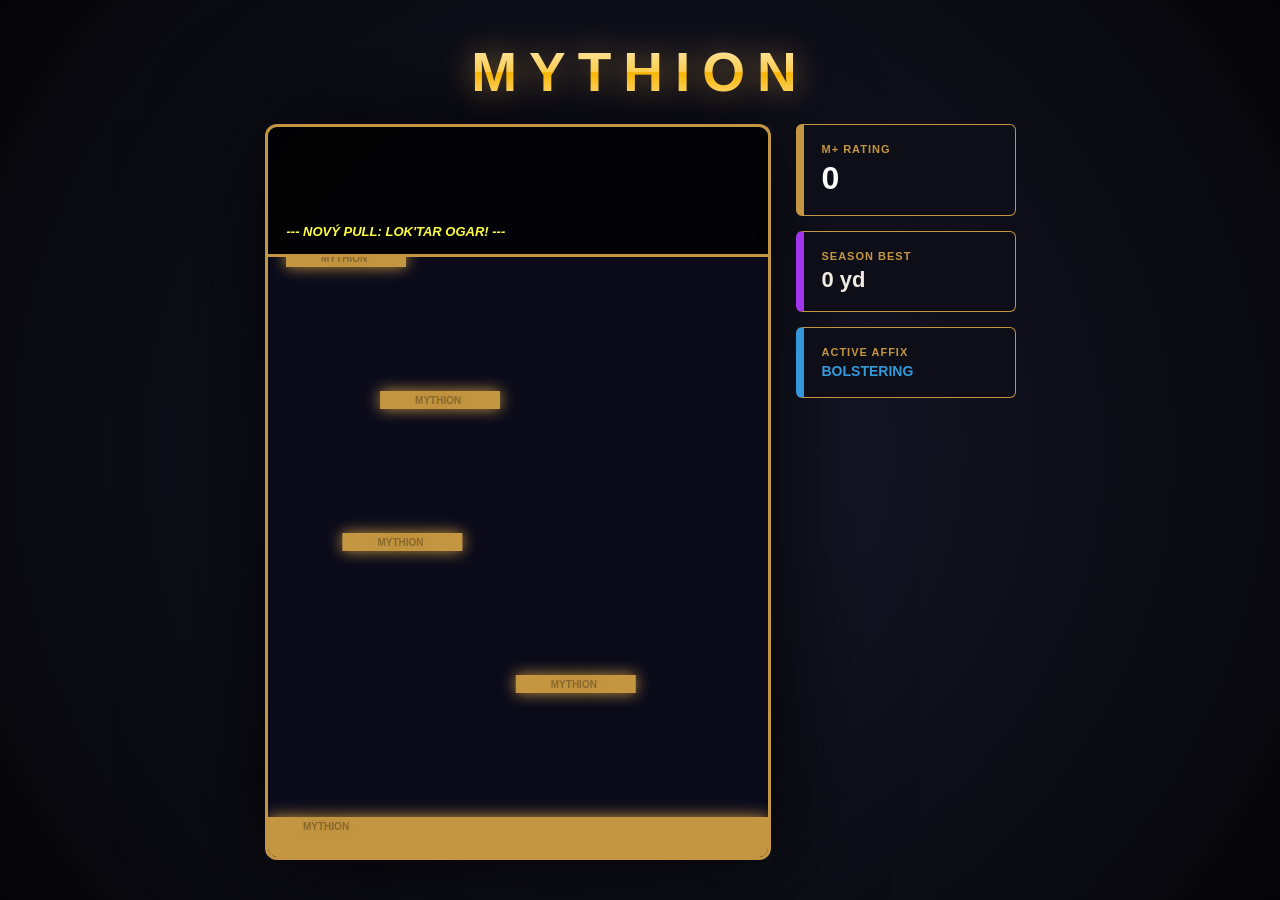
==== hra.html @ 402c11bf "Update hra.html" ====
<!DOCTYPE html>
<html lang="cs">
<head>
    <meta charset="UTF-8">
    <title>Mythion: The Dungeon Crawler</title>
    <style>
        :root { --gold: #c49642; --mythic: #a335ee; --void: #ff4444; }
        
        body { 
            margin: 0; 
            background: #020205; 
            color: #f0ebe0; 
            font-family: 'Segoe UI', Tahoma, sans-serif;
            display: flex; 
            flex-direction: column; 
            align-items: center; 
            justify-content: center; 
            min-height: 100vh;
            overflow: hidden;
            /* HLAVNÍ POZADÍ STRÁNKY */
            background: radial-gradient(circle, #1a1a2e 0%, #050508 100%);
        }

        /* EPIC NÁPIS MYTHION */
        .game-title {
            font-size: 55px;
            font-weight: 900;
            letter-spacing: 12px;
            text-transform: uppercase;
            margin-bottom: 20px;
            background: linear-gradient(to bottom, #fceabb 0%, #fccd4d 50%, #f8b500 51%, #fbdf93 100%);
            -webkit-background-clip: text;
            -webkit-text-fill-color: transparent;
            filter: drop-shadow(0 0 15px rgba(196, 150, 66, 0.6));
            position: relative;
        }

        .main-layout { display: flex; gap: 25px; align-items: flex-start; }
        .game-window { display: flex; flex-direction: column; box-shadow: 0 0 100px rgba(0,0,0,1); }

        /* CHAT INTEGROVANÝ DO HRY */
        .chat-area {
            width: 506px; height: 130px; 
            background: rgba(0, 0, 0, 0.85);
            border: 3px solid var(--gold); 
            border-bottom: none; 
            border-radius: 12px 12px 0 0;
            padding: 12px; 
            box-sizing: border-box; 
            overflow: hidden;
            display: flex; 
            flex-direction: column; 
            justify-content: flex-end;
            backdrop-filter: blur(5px);
        }
        
        .chat-msg { font-size: 13px; margin-bottom: 3px; border-left: 2px solid transparent; padding-left: 5px; }
        .chat-guild { color: #40ff40; font-weight: bold; }
        .chat-system { color: #ffff40; font-style: italic; font-weight: bold; }

        canvas { 
            border: 3px solid var(--gold); 
            background: #0a0a1a; 
            border-radius: 0 0 12px 12px; 
            display: block;
        }

        /* SIDEBAR S STATISTIKAMI */
        .sidebar { width: 220px; display: flex; flex-direction: column; gap: 15px; }
        .panel { 
            background: rgba(15, 15, 25, 0.9); 
            border: 1px solid var(--gold); 
            border-left: 8px solid var(--gold); 
            padding: 18px; 
            border-radius: 6px;
            backdrop-filter: blur(10px);
        }
        .panel-label { font-size: 11px; color: var(--gold); text-transform: uppercase; letter-spacing: 1px; font-weight: bold; margin-bottom: 5px; }
        .panel-value { font-size: 32px; font-weight: bold; color: #fff; }

        .overlay { 
            display: none; position: absolute; top: 130px; left: 0; width: 506px; height: 606px; 
            background: rgba(0,0,0,0.9); flex-direction: column; justify-content: center; align-items: center; z-index: 100;
        }
        .btn-restart { 
            background: var(--gold); color: black; border: none; padding: 12px 30px; 
            font-size: 16px; font-weight: bold; cursor: pointer; border-radius: 4px; margin-top: 20px;
            transition: transform 0.2s;
        }
        .btn-restart:hover { transform: scale(1.05); background: #e0ac4e; }
    </style>
</head>
<body>

    <div class="game-title">MYTHION</div>

    <div class="main-layout">
        <div class="game-window">
            <div class="chat-area" id="gameChat"></div>
            <div style="position: relative;">
                <canvas id="gameCanvas"></canvas>
                <div id="gameOverScreen" class="overlay">
                    <h1 style="color:var(--void); font-size: 45px; margin: 0; letter-spacing: 5px;">RAID WIPE</h1>
                    <div class="panel-value" id="finalScoreDisplay">0 yd</div>
                    <button class="btn-restart" onclick="restartGame()">RE-PULL BOSS</button>
                </div>
            </div>
        </div>

        <div class="sidebar">
            <div class="panel">
                <div class="panel-label">M+ Rating</div>
                <div class="panel-value" id="height">0</div>
            </div>
            <div class="panel" style="border-left-color: var(--mythic);">
                <div class="panel-label">Season Best</div>
                <div id="best" style="font-size: 22px; font-weight: bold;">0 yd</div>
            </div>
            <div class="panel" style="border-left-color: #3498db;">
                <div class="panel-label">Active Affix</div>
                <div style="font-size: 14px; font-weight: bold; color: #3498db;">BOLSTERING</div>
            </div>
        </div>
    </div>

    <script>
        const canvas = document.getElementById('gameCanvas');
        const ctx = canvas.getContext('2d');
        canvas.width = 500; canvas.height = 600;

        const imgOrc = new Image(); 
        imgOrc.src = 'https://render.worldofwarcraft.com/eu/icons/56/inv_helmet_06.jpg';
        
        let score = 0, bestScore = localStorage.getItem('mythion_final_best') || 0;
        document.getElementById('best').innerText = bestScore + " yd";

        let gameActive = true, started = false, spacePressed = false, jumpPower = 0, cameraY = 0;
        const keys = {}, platforms = [];
        let player = { x: 230, y: 500, w: 42, h: 42, dx: 0, dy: 0, grounded: false };

        const members = [
            {n: "Arny", m: ["Makej, nebo ti Jefoma máma nedá oběd!", "To je dps jak u tanka...", "Mimi ti Jefoma mama..."]},
            {n: "Mimi", m: ["Mimi vidí všechno!", "Skoč víc, bačkoro!", "Tebe bych si vzal do parády k nám do armády!"]},
            {n: "Suzu", m: ["Suzu tě healovat nebude!", "Mám low manu, nepadni.", "Kdo to zase pullnul?"]},
            {n: "Exsqueez", m: ["Máš zapnutý monitor?", "Exsqueez me? Co to bylo?", "Půjč mi na repair."]}
        ];

        function addChatMessage(name, msg, type = 'guild') {
            const chatBox = document.getElementById('gameChat');
            const div = document.createElement('div');
            div.className = 'chat-msg';
            div.innerHTML = type === 'guild' ? `[<span class="chat-guild">Guild</span>] <b>${name}:</b> ${msg}` : `<span class="chat-system">${msg}</span>`;
            chatBox.appendChild(div);
            if (chatBox.childNodes.length > 7) chatBox.removeChild(chatBox.firstChild);
        }

        function restartGame() {
            score = 0; cameraY = 0; gameActive = true; started = false;
            player = { x: 229, y: 500, w: 42, h: 42, dx: 0, dy: 0, grounded: false };
            platforms.length = 0;
            platforms.push({x: 0, y: 560, w: 500, h: 100, type: 'safe', alpha: 1});
            for(let i=1; i<15; i++) addPlatform(560 - i*142);
            document.getElementById('gameOverScreen').style.display = 'none';
            addChatMessage(null, "--- NOVÝ PULL: LOK'TAR OGAR! ---", "system");
        }

        function addPlatform(y) {
            const w = 120;
            let type = 'safe';
            // KAŽDÁ DRUHÁ JE GARANTOVANĚ SAFE (Férovost)
            if (platforms.length % 2 === 0 && Math.abs(y) > 800 && Math.random() > 0.5) type = 'void';
            platforms.push({ x: Math.random()*(canvas.width - w), y, w, h: 18, type, alpha: 1 });
        }

        function update() {
            if (!gameActive) return;
            if (keys['KeyA'] || keys['ArrowLeft']) player.dx = -7.5;
            else if (keys['KeyD'] || keys['ArrowRight']) player.dx = 7.5;
            else player.dx *= 0.85;

            player.dy += 0.6; player.x += player.dx; player.y += player.dy;

            if (player.x < 0) player.x = 0; 
            if (player.x + player.w > canvas.width) player.x = canvas.width - player.w;

            player.grounded = false;
            platforms.forEach(p => {
                if (player.dy > 0 && player.x + player.w > p.x && player.x < p.x + p.w &&
                    player.y + player.h >= p.y && player.y + player.h <= p.y + p.h + player.dy) {
                    player.y = p.y - player.h; player.dy = 0; player.grounded = true;
                    if (p.type === 'void' && started) p.alpha -= 0.15;
                }
            });

            if (started) {
                if (player.y < cameraY + 300) cameraY = player.y - 300;
                score = Math.max(score, Math.floor(Math.abs(player.y - 500) / 10));
                document.getElementById('height').innerText = score;
            }

            if (platforms[platforms.length - 1].y > cameraY - 150) addPlatform(platforms[platforms.length - 1].y - 142);

            if (started && player.y > cameraY + canvas.height + 150) {
                gameActive = false;
                document.getElementById('finalScoreDisplay').innerText = score + " yd";
                document.getElementById('gameOverScreen').style.display = 'flex';
                if (score > bestScore) {
                    bestScore = score; localStorage.setItem('mythion_final_best', score);
                    document.getElementById('best').innerText = bestScore + " yd";
                }
            }
        }

        function draw() {
            ctx.clearRect(0, 0, canvas.width, canvas.height);
            
            // HERNI POZADI (VNITŘNÍ)
            ctx.fillStyle = '#0a0a1a'; ctx.fillRect(0,0,500,600);
            
            ctx.save(); ctx.translate(0, -cameraY);
            platforms.forEach(p => {
                ctx.globalAlpha = p.alpha;
                ctx.fillStyle = p.type === 'void' ? '#ff4444' : '#c49642';
                ctx.shadowBlur = 15; ctx.shadowColor = ctx.fillStyle;
                ctx.fillRect(p.x, p.y, p.w, p.h);
                ctx.fillStyle = "rgba(0,0,0,0.3)";
                ctx.font = "bold 10px sans-serif";
                ctx.fillText("MYTHION", p.x + 35, p.y + 13);
            });

            ctx.globalAlpha = 1; ctx.shadowBlur = 20; ctx.shadowColor = '#000';
            ctx.drawImage(imgOrc, player.x, player.y, player.w, player.h);
            ctx.restore();
            requestAnimationFrame(() => { update(); draw(); });
        }

        window.addEventListener('keydown', e => { 
            keys[e.code] = true; 
            if (e.code === 'Space') { 
                e.preventDefault(); 
                if (player.grounded && gameActive) { player.dy = -18; player.grounded = false; started = true; }
            }
        });
        window.addEventListener('keyup', e => { keys[e.code] = false; });

        setInterval(() => {
            if (gameActive && started) {
                const mem = members[Math.floor(Math.random()*members.length)];
                addChatMessage(mem.n, mem.m[Math.floor(Math.random()*mem.m.length)]);
            }
        }, 8000);

        restartGame(); draw();
    </script>
</body>
</html>
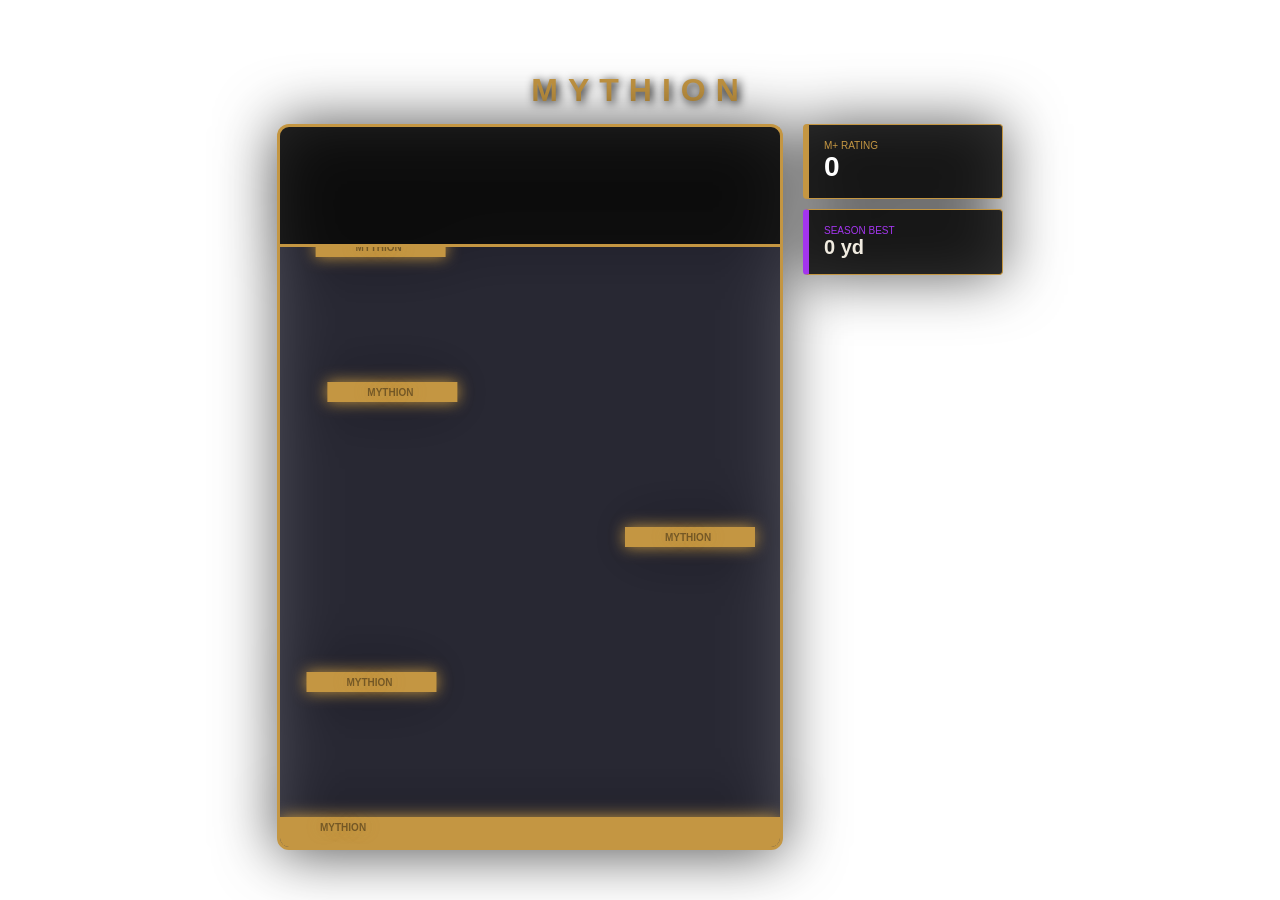
==== commit 315239d0: "Refactor HTML structure and styling for game Updated game title and improved layout and styles. Enha" ====
--- a/hra.html
+++ b/hra.html
@@ -2,123 +2,84 @@
 <html lang="cs">
 <head>
     <meta charset="UTF-8">
-    <title>Mythion: The Dungeon Crawler</title>
+    <title>Mythion: Epic Dungeon Edition</title>
     <style>
         :root { --gold: #c49642; --mythic: #a335ee; --void: #ff4444; }
         
         body { 
             margin: 0; 
-            background: #020205; 
             color: #f0ebe0; 
-            font-family: 'Segoe UI', Tahoma, sans-serif;
-            display: flex; 
-            flex-direction: column; 
-            align-items: center; 
-            justify-content: center; 
-            min-height: 100vh;
-            overflow: hidden;
-            /* HLAVNÍ POZADÍ STRÁNKY */
-            background: radial-gradient(circle, #1a1a2e 0%, #050508 100%);
-        }
-
-        /* EPIC NÁPIS MYTHION */
-        .game-title {
-            font-size: 55px;
-            font-weight: 900;
-            letter-spacing: 12px;
-            text-transform: uppercase;
-            margin-bottom: 20px;
-            background: linear-gradient(to bottom, #fceabb 0%, #fccd4d 50%, #f8b500 51%, #fbdf93 100%);
-            -webkit-background-clip: text;
-            -webkit-text-fill-color: transparent;
-            filter: drop-shadow(0 0 15px rgba(196, 150, 66, 0.6));
-            position: relative;
-        }
-
-        .main-layout { display: flex; gap: 25px; align-items: flex-start; }
-        .game-window { display: flex; flex-direction: column; box-shadow: 0 0 100px rgba(0,0,0,1); }
-
-        /* CHAT INTEGROVANÝ DO HRY */
+            font-family: 'Segoe UI', sans-serif;
+            display: flex; flex-direction: column; align-items: center; justify-content: center; 
+            min-height: 100vh; overflow: hidden;
+            /* NAHRÁNÍ EPIC OBRÁZKU DO POZADÍ */
+            background-image: url('https://r.jina.ai/i/9e62f038084a44b9a896d88f62a4066a'); 
+            background-size: cover;
+            background-position: center;
+            background-attachment: fixed;
+        }
+
+        .game-container {
+            display: flex; gap: 20px; align-items: flex-start;
+            filter: drop-shadow(0 0 30px rgba(0,0,0,0.8));
+        }
+
+        .canvas-wrap { display: flex; flex-direction: column; }
+
         .chat-area {
-            width: 506px; height: 130px; 
-            background: rgba(0, 0, 0, 0.85);
-            border: 3px solid var(--gold); 
-            border-bottom: none; 
-            border-radius: 12px 12px 0 0;
-            padding: 12px; 
-            box-sizing: border-box; 
-            overflow: hidden;
-            display: flex; 
-            flex-direction: column; 
-            justify-content: flex-end;
-            backdrop-filter: blur(5px);
-        }
+            width: 506px; height: 120px; background: rgba(0,0,0,0.85);
+            border: 3px solid var(--gold); border-bottom: none; border-radius: 12px 12px 0 0;
+            padding: 10px; box-sizing: border-box; display: flex; flex-direction: column; justify-content: flex-end;
+            backdrop-filter: blur(4px);
+        }
+
+        canvas { 
+            border: 3px solid var(--gold); background: rgba(10, 10, 26, 0.7); 
+            border-radius: 0 0 12px 12px; display: block; 
+        }
+
+        .sidebar { width: 200px; display: flex; flex-direction: column; gap: 10px; }
+        .panel { 
+            background: rgba(0,0,0,0.8); border: 1px solid var(--gold); 
+            border-left: 6px solid var(--gold); padding: 15px; border-radius: 4px;
+        }
+        .score-num { font-size: 28px; font-weight: bold; color: #fff; }
+
+        .chat-msg { font-size: 13px; margin-bottom: 2px; }
+        .chat-guild { color: #40ff40; font-weight: bold; }
         
-        .chat-msg { font-size: 13px; margin-bottom: 3px; border-left: 2px solid transparent; padding-left: 5px; }
-        .chat-guild { color: #40ff40; font-weight: bold; }
-        .chat-system { color: #ffff40; font-style: italic; font-weight: bold; }
-
-        canvas { 
-            border: 3px solid var(--gold); 
-            background: #0a0a1a; 
-            border-radius: 0 0 12px 12px; 
-            display: block;
-        }
-
-        /* SIDEBAR S STATISTIKAMI */
-        .sidebar { width: 220px; display: flex; flex-direction: column; gap: 15px; }
-        .panel { 
-            background: rgba(15, 15, 25, 0.9); 
-            border: 1px solid var(--gold); 
-            border-left: 8px solid var(--gold); 
-            padding: 18px; 
-            border-radius: 6px;
-            backdrop-filter: blur(10px);
-        }
-        .panel-label { font-size: 11px; color: var(--gold); text-transform: uppercase; letter-spacing: 1px; font-weight: bold; margin-bottom: 5px; }
-        .panel-value { font-size: 32px; font-weight: bold; color: #fff; }
-
         .overlay { 
-            display: none; position: absolute; top: 130px; left: 0; width: 506px; height: 606px; 
-            background: rgba(0,0,0,0.9); flex-direction: column; justify-content: center; align-items: center; z-index: 100;
-        }
-        .btn-restart { 
-            background: var(--gold); color: black; border: none; padding: 12px 30px; 
-            font-size: 16px; font-weight: bold; cursor: pointer; border-radius: 4px; margin-top: 20px;
-            transition: transform 0.2s;
-        }
-        .btn-restart:hover { transform: scale(1.05); background: #e0ac4e; }
+            display: none; position: absolute; top: 120px; left: 0; width: 506px; height: 606px; 
+            background: rgba(0,0,0,0.9); flex-direction: column; justify-content: center; align-items: center;
+        }
+        button { background: var(--gold); border: none; padding: 10px 20px; font-weight: bold; cursor: pointer; border-radius: 4px; }
     </style>
 </head>
 <body>
 
-    <div class="game-title">MYTHION</div>
-
-    <div class="main-layout">
-        <div class="game-window">
-            <div class="chat-area" id="gameChat"></div>
+    <h1 style="color: var(--gold); letter-spacing: 10px; text-transform: uppercase; margin-bottom: 15px; text-shadow: 2px 2px 10px black;">Mythion</h1>
+
+    <div class="game-container">
+        <div class="canvas-wrap">
+            <div class="chat-area" id="chat"></div>
             <div style="position: relative;">
                 <canvas id="gameCanvas"></canvas>
-                <div id="gameOverScreen" class="overlay">
-                    <h1 style="color:var(--void); font-size: 45px; margin: 0; letter-spacing: 5px;">RAID WIPE</h1>
-                    <div class="panel-value" id="finalScoreDisplay">0 yd</div>
-                    <button class="btn-restart" onclick="restartGame()">RE-PULL BOSS</button>
+                <div id="gameOver" class="overlay">
+                    <h2 style="color:var(--void)">WIPE / REPAIR NEEDED</h2>
+                    <div id="finalScore" class="score-num" style="margin-bottom: 20px;">0 yd</div>
+                    <button onclick="reset()">DALŠÍ TRY</button>
                 </div>
             </div>
         </div>
 
         <div class="sidebar">
             <div class="panel">
-                <div class="panel-label">M+ Rating</div>
-                <div class="panel-value" id="height">0</div>
+                <div style="font-size: 10px; color: var(--gold)">M+ RATING</div>
+                <div id="curScore" class="score-num">0</div>
             </div>
-            <div class="panel" style="border-left-color: var(--mythic);">
-                <div class="panel-label">Season Best</div>
-                <div id="best" style="font-size: 22px; font-weight: bold;">0 yd</div>
-            </div>
-            <div class="panel" style="border-left-color: #3498db;">
-                <div class="panel-label">Active Affix</div>
-                <div style="font-size: 14px; font-weight: bold; color: #3498db;">BOLSTERING</div>
+            <div class="panel" style="border-left-color: var(--mythic)">
+                <div style="font-size: 10px; color: var(--mythic)">SEASON BEST</div>
+                <div id="bestScore" style="font-size: 20px; font-weight: bold;">0 yd</div>
             </div>
         </div>
     </div>
@@ -128,129 +89,117 @@
         const ctx = canvas.getContext('2d');
         canvas.width = 500; canvas.height = 600;
 
-        const imgOrc = new Image(); 
-        imgOrc.src = 'https://render.worldofwarcraft.com/eu/icons/56/inv_helmet_06.jpg';
-        
-        let score = 0, bestScore = localStorage.getItem('mythion_final_best') || 0;
-        document.getElementById('best').innerText = bestScore + " yd";
-
-        let gameActive = true, started = false, spacePressed = false, jumpPower = 0, cameraY = 0;
-        const keys = {}, platforms = [];
-        let player = { x: 230, y: 500, w: 42, h: 42, dx: 0, dy: 0, grounded: false };
+        const img = new Image(); img.src = 'https://render.worldofwarcraft.com/eu/icons/56/inv_helmet_06.jpg';
+
+        let p, platforms, score, best, active, started, camY, keys = {};
+        let gravity = 0.45; // Startovní gravitace (pomalejší hra)
+        best = localStorage.getItem('myth_vEpic_best') || 0;
+        document.getElementById('bestScore').innerText = best + " yd";
 
         const members = [
             {n: "Arny", m: ["Makej, nebo ti Jefoma máma nedá oběd!", "To je dps jak u tanka...", "Mimi ti Jefoma mama..."]},
             {n: "Mimi", m: ["Mimi vidí všechno!", "Skoč víc, bačkoro!", "Tebe bych si vzal do parády k nám do armády!"]},
-            {n: "Suzu", m: ["Suzu tě healovat nebude!", "Mám low manu, nepadni.", "Kdo to zase pullnul?"]},
+            {n: "Suzu", m: ["Suzu tě healovat nebude!", "Mám low manu, nepadni.", "Kdo to zase pullnul??"]},
             {n: "Exsqueez", m: ["Máš zapnutý monitor?", "Exsqueez me? Co to bylo?", "Půjč mi na repair."]}
         ];
 
-        function addChatMessage(name, msg, type = 'guild') {
-            const chatBox = document.getElementById('gameChat');
-            const div = document.createElement('div');
-            div.className = 'chat-msg';
-            div.innerHTML = type === 'guild' ? `[<span class="chat-guild">Guild</span>] <b>${name}:</b> ${msg}` : `<span class="chat-system">${msg}</span>`;
-            chatBox.appendChild(div);
-            if (chatBox.childNodes.length > 7) chatBox.removeChild(chatBox.firstChild);
-        }
-
-        function restartGame() {
-            score = 0; cameraY = 0; gameActive = true; started = false;
-            player = { x: 229, y: 500, w: 42, h: 42, dx: 0, dy: 0, grounded: false };
-            platforms.length = 0;
-            platforms.push({x: 0, y: 560, w: 500, h: 100, type: 'safe', alpha: 1});
-            for(let i=1; i<15; i++) addPlatform(560 - i*142);
-            document.getElementById('gameOverScreen').style.display = 'none';
-            addChatMessage(null, "--- NOVÝ PULL: LOK'TAR OGAR! ---", "system");
-        }
-
-        function addPlatform(y) {
-            const w = 120;
+        function msg(name, text) {
+            const c = document.getElementById('chat');
+            const d = document.createElement('div');
+            d.className = 'chat-msg';
+            d.innerHTML = `<span class="chat-guild">[Guild] ${name}:</span> ${text}`;
+            c.appendChild(d);
+            if(c.childNodes.length > 6) c.removeChild(c.firstChild);
+        }
+
+        function reset() {
+            p = { x: 230, y: 500, w: 42, h: 42, dy: 0, dx: 0, grounded: false };
+            platforms = [{x: 0, y: 570, w: 500, h: 100, type: 'safe', alpha: 1}];
+            for(let i=1; i<15; i++) spawnPlat(570 - i*145);
+            score = 0; camY = 0; active = true; started = false; gravity = 0.45;
+            document.getElementById('gameOver').style.display = 'none';
+        }
+
+        function spawnPlat(y) {
+            const w = 130; // Širší plošiny pro lepší hratelnost
             let type = 'safe';
-            // KAŽDÁ DRUHÁ JE GARANTOVANĚ SAFE (Férovost)
-            if (platforms.length % 2 === 0 && Math.abs(y) > 800 && Math.random() > 0.5) type = 'void';
-            platforms.push({ x: Math.random()*(canvas.width - w), y, w, h: 18, type, alpha: 1 });
-        }
-
-        function update() {
-            if (!gameActive) return;
-            if (keys['KeyA'] || keys['ArrowLeft']) player.dx = -7.5;
-            else if (keys['KeyD'] || keys['ArrowRight']) player.dx = 7.5;
-            else player.dx *= 0.85;
-
-            player.dy += 0.6; player.x += player.dx; player.y += player.dy;
-
-            if (player.x < 0) player.x = 0; 
-            if (player.x + player.w > canvas.width) player.x = canvas.width - player.w;
-
-            player.grounded = false;
-            platforms.forEach(p => {
-                if (player.dy > 0 && player.x + player.w > p.x && player.x < p.x + p.w &&
-                    player.y + player.h >= p.y && player.y + player.h <= p.y + p.h + player.dy) {
-                    player.y = p.y - player.h; player.dy = 0; player.grounded = true;
-                    if (p.type === 'void' && started) p.alpha -= 0.15;
+            // KAŽDÁ DRUHÁ JE VŽDY SAFE, aby to nebylo nemožné
+            if (platforms.length % 2 === 0 && Math.abs(y) > 600 && Math.random() > 0.6) type = 'void';
+            platforms.push({ x: Math.random()*(canvas.width-w), y, w, h: 20, type, alpha: 1 });
+        }
+
+        window.onkeydown = e => { keys[e.code] = true; if(e.code === 'Space') e.preventDefault(); };
+        window.onkeyup = e => {
+            keys[e.code] = false;
+            if(e.code === 'Space' && p.grounded && active) {
+                p.dy = -19; // SILNĚJŠÍ SKOK, abys všude doskočil
+                p.grounded = false; started = true;
+            }
+        };
+
+        function loop() {
+            if(active) {
+                if(keys['ArrowLeft'] || keys['KeyA']) p.dx = -7;
+                else if(keys['ArrowRight'] || keys['KeyD']) p.dx = 7;
+                else p.dx *= 0.8;
+
+                p.dy += gravity; 
+                p.x += p.dx; p.y += p.dy;
+                
+                if(p.x > canvas.width) p.x = -p.w; if(p.x < -p.w) p.x = canvas.width;
+
+                p.grounded = false;
+                platforms.forEach(plat => {
+                    if(p.dy > 0 && p.x + p.w > plat.x && p.x < plat.x + plat.w &&
+                       p.y + p.h > plat.y && p.y + p.h < plat.y + plat.h + p.dy) {
+                        p.y = plat.y - p.h; p.dy = 0; p.grounded = true;
+                        if(plat.type === 'void' && started) plat.alpha -= 0.05; // Pomaleji mizí
+                    }
+                });
+
+                if(started) {
+                    if(p.y < camY + 300) camY += (p.y - 300 - camY) * 0.1;
+                    score = Math.max(score, Math.floor(Math.abs(p.y - 500)/10));
+                    document.getElementById('curScore').innerText = score;
+                    // POSTUPNÉ ZTĚŽOVÁNÍ: Gravitace roste se skóre
+                    gravity = 0.45 + (score / 2000); 
                 }
-            });
-
-            if (started) {
-                if (player.y < cameraY + 300) cameraY = player.y - 300;
-                score = Math.max(score, Math.floor(Math.abs(player.y - 500) / 10));
-                document.getElementById('height').innerText = score;
-            }
-
-            if (platforms[platforms.length - 1].y > cameraY - 150) addPlatform(platforms[platforms.length - 1].y - 142);
-
-            if (started && player.y > cameraY + canvas.height + 150) {
-                gameActive = false;
-                document.getElementById('finalScoreDisplay').innerText = score + " yd";
-                document.getElementById('gameOverScreen').style.display = 'flex';
-                if (score > bestScore) {
-                    bestScore = score; localStorage.setItem('mythion_final_best', score);
-                    document.getElementById('best').innerText = bestScore + " yd";
+
+                if(platforms[platforms.length-1].y > camY - 100) spawnPlat(platforms[platforms.length-1].y - 145);
+                
+                if(p.y > camY + canvas.height + 200 && started) {
+                    active = false;
+                    document.getElementById('gameOver').style.display = 'flex';
+                    document.getElementById('finalScore').innerText = score + " yd";
+                    if(score > best) { best = score; localStorage.setItem('myth_vEpic_best', best); document.getElementById('bestScore').innerText = best + " yd"; }
                 }
             }
-        }
-
-        function draw() {
-            ctx.clearRect(0, 0, canvas.width, canvas.height);
-            
-            // HERNI POZADI (VNITŘNÍ)
-            ctx.fillStyle = '#0a0a1a'; ctx.fillRect(0,0,500,600);
-            
-            ctx.save(); ctx.translate(0, -cameraY);
-            platforms.forEach(p => {
-                ctx.globalAlpha = p.alpha;
-                ctx.fillStyle = p.type === 'void' ? '#ff4444' : '#c49642';
+
+            ctx.clearRect(0,0,500,600);
+            ctx.save(); ctx.translate(0, -camY);
+            platforms.forEach(plat => {
+                ctx.globalAlpha = plat.alpha;
+                ctx.fillStyle = plat.type === 'void' ? '#ff4444' : '#c49642';
                 ctx.shadowBlur = 15; ctx.shadowColor = ctx.fillStyle;
-                ctx.fillRect(p.x, p.y, p.w, p.h);
-                ctx.fillStyle = "rgba(0,0,0,0.3)";
+                ctx.fillRect(plat.x, plat.y, plat.w, plat.h);
+                ctx.fillStyle = "rgba(0,0,0,0.4)";
                 ctx.font = "bold 10px sans-serif";
-                ctx.fillText("MYTHION", p.x + 35, p.y + 13);
+                ctx.fillText("MYTHION", plat.x + 40, plat.y + 14);
             });
-
-            ctx.globalAlpha = 1; ctx.shadowBlur = 20; ctx.shadowColor = '#000';
-            ctx.drawImage(imgOrc, player.x, player.y, player.w, player.h);
+            ctx.globalAlpha = 1; ctx.shadowBlur = 10; ctx.shadowColor = 'black';
+            ctx.drawImage(img, p.x, p.y, p.w, p.h);
             ctx.restore();
-            requestAnimationFrame(() => { update(); draw(); });
-        }
-
-        window.addEventListener('keydown', e => { 
-            keys[e.code] = true; 
-            if (e.code === 'Space') { 
-                e.preventDefault(); 
-                if (player.grounded && gameActive) { player.dy = -18; player.grounded = false; started = true; }
+            requestAnimationFrame(loop);
+        }
+
+        setInterval(() => {
+            if(active && started) {
+                const mem = members[Math.floor(Math.random()*members.length)];
+                msg(mem.n, mem.m[Math.floor(Math.random()*mem.m.length)]);
             }
-        });
-        window.addEventListener('keyup', e => { keys[e.code] = false; });
-
-        setInterval(() => {
-            if (gameActive && started) {
-                const mem = members[Math.floor(Math.random()*members.length)];
-                addChatMessage(mem.n, mem.m[Math.floor(Math.random()*mem.m.length)]);
-            }
-        }, 8000);
-
-        restartGame(); draw();
+        }, 9000);
+
+        reset(); loop();
     </script>
 </body>
 </html>
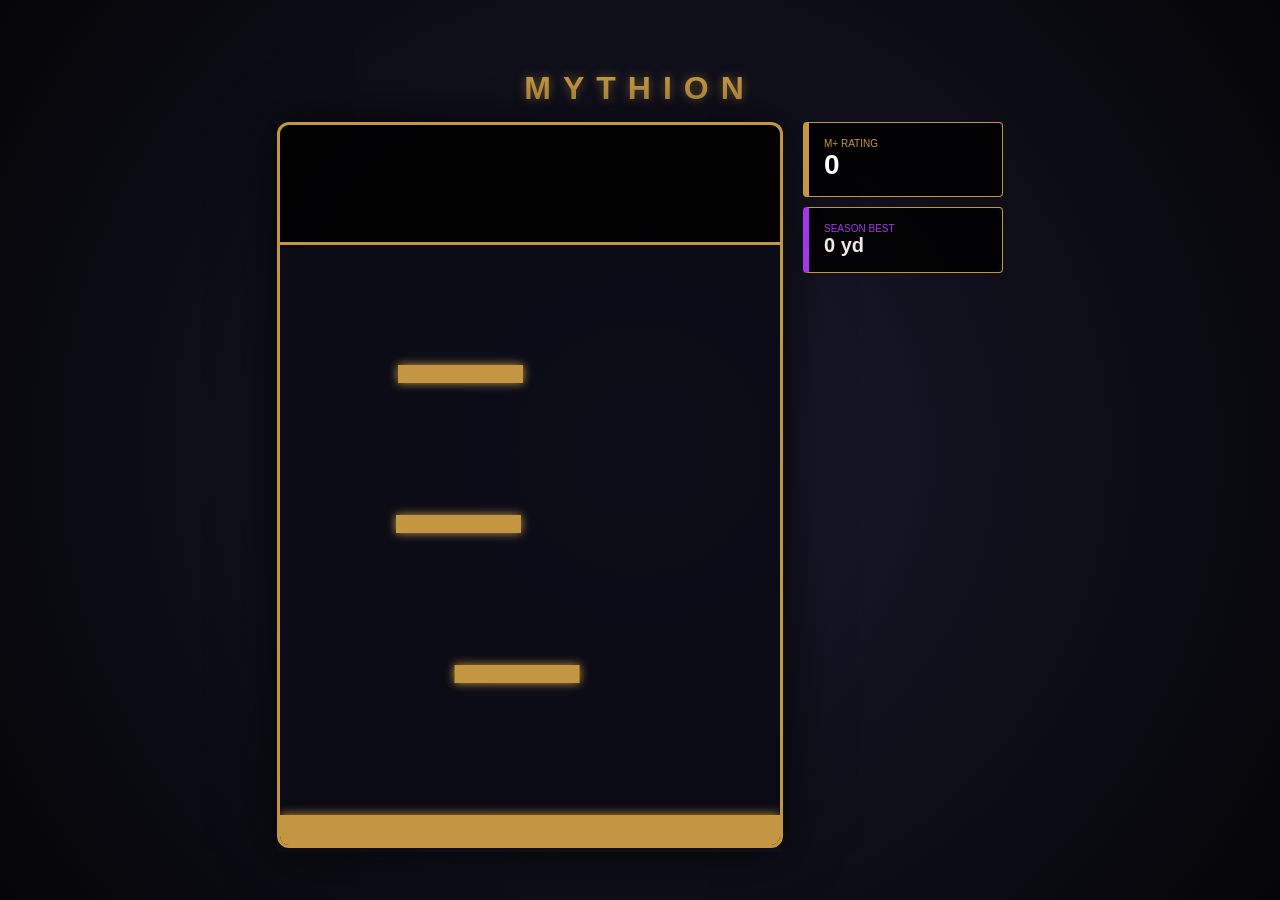
==== commit b1c835eb: "Update hra.html" ====
--- a/hra.html
+++ b/hra.html
@@ -2,62 +2,47 @@
 <html lang="cs">
 <head>
     <meta charset="UTF-8">
-    <title>Mythion: Epic Dungeon Edition</title>
+    <title>Mythion: Fixed Edition</title>
     <style>
         :root { --gold: #c49642; --mythic: #a335ee; --void: #ff4444; }
         
         body { 
             margin: 0; 
+            /* TEMNÉ POZADÍ JAKO ZÁLOHA, ABY NEBYLO BÍLÉ */
+            background: #050508 radial-gradient(circle, #1a1a2e 0%, #050508 100%);
             color: #f0ebe0; 
             font-family: 'Segoe UI', sans-serif;
             display: flex; flex-direction: column; align-items: center; justify-content: center; 
             min-height: 100vh; overflow: hidden;
-            /* NAHRÁNÍ EPIC OBRÁZKU DO POZADÍ */
-            background-image: url('https://r.jina.ai/i/9e62f038084a44b9a896d88f62a4066a'); 
-            background-size: cover;
-            background-position: center;
-            background-attachment: fixed;
         }
 
-        .game-container {
-            display: flex; gap: 20px; align-items: flex-start;
-            filter: drop-shadow(0 0 30px rgba(0,0,0,0.8));
+        .game-container { display: flex; gap: 20px; align-items: flex-start; }
+        .canvas-wrap { display: flex; flex-direction: column; box-shadow: 0 0 50px rgba(0,0,0,0.8); }
+
+        .chat-area {
+            width: 506px; height: 120px; background: rgba(0,0,0,0.9);
+            border: 3px solid var(--gold); border-bottom: none; border-radius: 12px 12px 0 0;
+            padding: 10px; box-sizing: border-box; display: flex; flex-direction: column; justify-content: flex-end;
         }
 
-        .canvas-wrap { display: flex; flex-direction: column; }
-
-        .chat-area {
-            width: 506px; height: 120px; background: rgba(0,0,0,0.85);
-            border: 3px solid var(--gold); border-bottom: none; border-radius: 12px 12px 0 0;
-            padding: 10px; box-sizing: border-box; display: flex; flex-direction: column; justify-content: flex-end;
-            backdrop-filter: blur(4px);
-        }
-
-        canvas { 
-            border: 3px solid var(--gold); background: rgba(10, 10, 26, 0.7); 
-            border-radius: 0 0 12px 12px; display: block; 
-        }
+        canvas { border: 3px solid var(--gold); background: rgba(10, 10, 20, 0.8); border-radius: 0 0 12px 12px; }
 
         .sidebar { width: 200px; display: flex; flex-direction: column; gap: 10px; }
-        .panel { 
-            background: rgba(0,0,0,0.8); border: 1px solid var(--gold); 
-            border-left: 6px solid var(--gold); padding: 15px; border-radius: 4px;
-        }
+        .panel { background: rgba(0,0,0,0.85); border: 1px solid var(--gold); border-left: 6px solid var(--gold); padding: 15px; border-radius: 4px; }
         .score-num { font-size: 28px; font-weight: bold; color: #fff; }
-
         .chat-msg { font-size: 13px; margin-bottom: 2px; }
         .chat-guild { color: #40ff40; font-weight: bold; }
         
         .overlay { 
             display: none; position: absolute; top: 120px; left: 0; width: 506px; height: 606px; 
-            background: rgba(0,0,0,0.9); flex-direction: column; justify-content: center; align-items: center;
+            background: rgba(0,0,0,0.9); flex-direction: column; justify-content: center; align-items: center; z-index: 100;
         }
-        button { background: var(--gold); border: none; padding: 10px 20px; font-weight: bold; cursor: pointer; border-radius: 4px; }
+        button { background: var(--gold); border: none; padding: 12px 25px; font-weight: bold; cursor: pointer; border-radius: 4px; text-transform: uppercase; }
     </style>
 </head>
 <body>
 
-    <h1 style="color: var(--gold); letter-spacing: 10px; text-transform: uppercase; margin-bottom: 15px; text-shadow: 2px 2px 10px black;">Mythion</h1>
+    <h1 style="color: var(--gold); letter-spacing: 12px; text-transform: uppercase; margin-bottom: 15px; text-shadow: 0 0 10px rgba(196,150,66,0.5);">Mythion</h1>
 
     <div class="game-container">
         <div class="canvas-wrap">
@@ -65,9 +50,9 @@
             <div style="position: relative;">
                 <canvas id="gameCanvas"></canvas>
                 <div id="gameOver" class="overlay">
-                    <h2 style="color:var(--void)">WIPE / REPAIR NEEDED</h2>
+                    <h2 style="color:var(--void); font-size: 32px;">WIPE / REPAIR</h2>
                     <div id="finalScore" class="score-num" style="margin-bottom: 20px;">0 yd</div>
-                    <button onclick="reset()">DALŠÍ TRY</button>
+                    <button onclick="reset()">Zkusit znovu</button>
                 </div>
             </div>
         </div>
@@ -92,8 +77,7 @@
         const img = new Image(); img.src = 'https://render.worldofwarcraft.com/eu/icons/56/inv_helmet_06.jpg';
 
         let p, platforms, score, best, active, started, camY, keys = {};
-        let gravity = 0.45; // Startovní gravitace (pomalejší hra)
-        best = localStorage.getItem('myth_vEpic_best') || 0;
+        best = localStorage.getItem('myth_v5_best') || 0;
         document.getElementById('bestScore').innerText = best + " yd";
 
         const members = [
@@ -114,28 +98,22 @@
 
         function reset() {
             p = { x: 230, y: 500, w: 42, h: 42, dy: 0, dx: 0, grounded: false };
-            platforms = [{x: 0, y: 570, w: 500, h: 100, type: 'safe', alpha: 1}];
-            for(let i=1; i<15; i++) spawnPlat(570 - i*145);
-            score = 0; camY = 0; active = true; started = false; gravity = 0.45;
+            platforms = [{x: 0, y: 570, w: 500, h: 100, type: 'safe', alpha: 1, dead: false}];
+            for(let i=1; i<15; i++) spawnPlat(570 - i*150);
+            score = 0; camY = 0; active = true; started = false;
             document.getElementById('gameOver').style.display = 'none';
         }
 
         function spawnPlat(y) {
-            const w = 130; // Širší plošiny pro lepší hratelnost
+            const w = 125;
             let type = 'safe';
-            // KAŽDÁ DRUHÁ JE VŽDY SAFE, aby to nebylo nemožné
-            if (platforms.length % 2 === 0 && Math.abs(y) > 600 && Math.random() > 0.6) type = 'void';
-            platforms.push({ x: Math.random()*(canvas.width-w), y, w, h: 20, type, alpha: 1 });
+            // KAŽDÁ DRUHÁ JE VŽDY SAFE
+            if (platforms.length % 2 === 0 && Math.abs(y) > 700 && Math.random() > 0.5) type = 'void';
+            platforms.push({ x: Math.random()*(canvas.width-w), y, w, h: 18, type, alpha: 1, dead: false });
         }
 
         window.onkeydown = e => { keys[e.code] = true; if(e.code === 'Space') e.preventDefault(); };
-        window.onkeyup = e => {
-            keys[e.code] = false;
-            if(e.code === 'Space' && p.grounded && active) {
-                p.dy = -19; // SILNĚJŠÍ SKOK, abys všude doskočil
-                p.grounded = false; started = true;
-            }
-        };
+        window.onkeyup = e => { keys[e.code] = false; };
 
         function loop() {
             if(active) {
@@ -143,50 +121,56 @@
                 else if(keys['ArrowRight'] || keys['KeyD']) p.dx = 7;
                 else p.dx *= 0.8;
 
-                p.dy += gravity; 
+                p.dy += 0.5; // GRAVITACE
                 p.x += p.dx; p.y += p.dy;
                 
                 if(p.x > canvas.width) p.x = -p.w; if(p.x < -p.w) p.x = canvas.width;
 
                 p.grounded = false;
                 platforms.forEach(plat => {
-                    if(p.dy > 0 && p.x + p.w > plat.x && p.x < plat.x + plat.w &&
+                    if(!plat.dead && p.dy > 0 && p.x + p.w > plat.x && p.x < plat.x + plat.w &&
                        p.y + p.h > plat.y && p.y + p.h < plat.y + plat.h + p.dy) {
+                        
                         p.y = plat.y - p.h; p.dy = 0; p.grounded = true;
-                        if(plat.type === 'void' && started) plat.alpha -= 0.05; // Pomaleji mizí
+                        
+                        if(plat.type === 'void' && started) {
+                            plat.alpha -= 0.05; // POSTUPNĚ MIZÍ
+                            if(plat.alpha <= 0.1) plat.dead = true; // PAK ZMIZÍ ÚPLNĚ
+                        }
                     }
                 });
+
+                if(keys['Space'] && p.grounded) {
+                    p.dy = -17; p.grounded = false; started = true;
+                }
 
                 if(started) {
                     if(p.y < camY + 300) camY += (p.y - 300 - camY) * 0.1;
                     score = Math.max(score, Math.floor(Math.abs(p.y - 500)/10));
                     document.getElementById('curScore').innerText = score;
-                    // POSTUPNÉ ZTĚŽOVÁNÍ: Gravitace roste se skóre
-                    gravity = 0.45 + (score / 2000); 
                 }
 
-                if(platforms[platforms.length-1].y > camY - 100) spawnPlat(platforms[platforms.length-1].y - 145);
+                if(platforms[platforms.length-1].y > camY - 100) spawnPlat(platforms[platforms.length-1].y - 150);
                 
                 if(p.y > camY + canvas.height + 200 && started) {
                     active = false;
                     document.getElementById('gameOver').style.display = 'flex';
                     document.getElementById('finalScore').innerText = score + " yd";
-                    if(score > best) { best = score; localStorage.setItem('myth_vEpic_best', best); document.getElementById('bestScore').innerText = best + " yd"; }
+                    if(score > best) { best = score; localStorage.setItem('myth_v5_best', best); document.getElementById('bestScore').innerText = best + " yd"; }
                 }
             }
 
             ctx.clearRect(0,0,500,600);
             ctx.save(); ctx.translate(0, -camY);
             platforms.forEach(plat => {
-                ctx.globalAlpha = plat.alpha;
-                ctx.fillStyle = plat.type === 'void' ? '#ff4444' : '#c49642';
-                ctx.shadowBlur = 15; ctx.shadowColor = ctx.fillStyle;
-                ctx.fillRect(plat.x, plat.y, plat.w, plat.h);
-                ctx.fillStyle = "rgba(0,0,0,0.4)";
-                ctx.font = "bold 10px sans-serif";
-                ctx.fillText("MYTHION", plat.x + 40, plat.y + 14);
+                if(!plat.dead) {
+                    ctx.globalAlpha = plat.alpha;
+                    ctx.fillStyle = plat.type === 'void' ? '#ff4444' : '#c49642';
+                    ctx.shadowBlur = 10; ctx.shadowColor = ctx.fillStyle;
+                    ctx.fillRect(plat.x, plat.y, plat.w, plat.h);
+                }
             });
-            ctx.globalAlpha = 1; ctx.shadowBlur = 10; ctx.shadowColor = 'black';
+            ctx.globalAlpha = 1; ctx.shadowBlur = 0;
             ctx.drawImage(img, p.x, p.y, p.w, p.h);
             ctx.restore();
             requestAnimationFrame(loop);
@@ -197,7 +181,7 @@
                 const mem = members[Math.floor(Math.random()*members.length)];
                 msg(mem.n, mem.m[Math.floor(Math.random()*mem.m.length)]);
             }
-        }, 9000);
+        }, 8000);
 
         reset(); loop();
     </script>
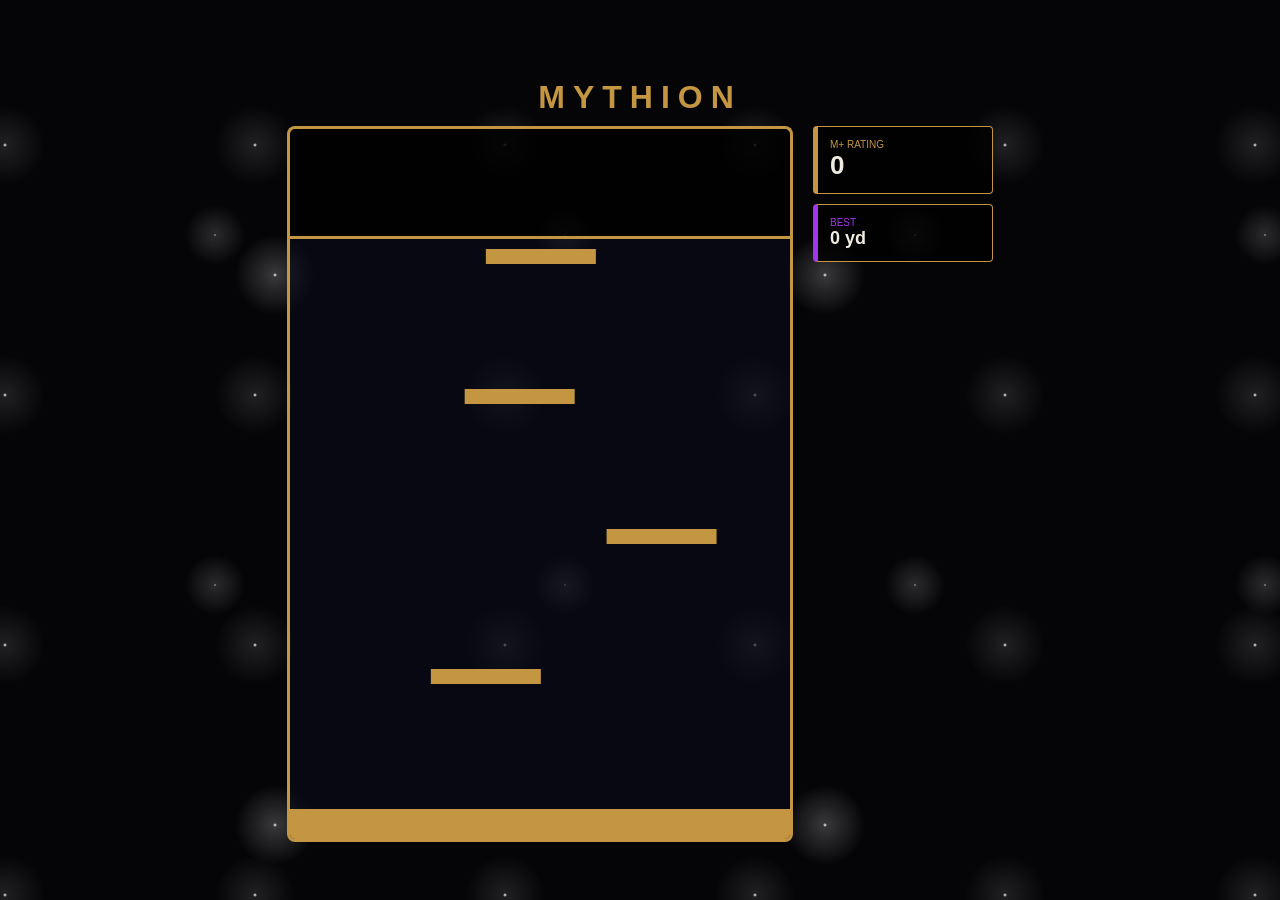
==== commit d8d805aa: "Update hra.html" ====
--- a/hra.html
+++ b/hra.html
@@ -1,48 +1,56 @@
-<!DOCTYPE html>
-<html lang="cs">
-<head>
-    <meta charset="UTF-8">
-    <title>Mythion: Fixed Edition</title>
+<title>Mythion: The Starry Return</title>
     <style>
         :root { --gold: #c49642; --mythic: #a335ee; --void: #ff4444; }
         
         body { 
             margin: 0; 
-            /* TEMNÉ POZADÍ JAKO ZÁLOHA, ABY NEBYLO BÍLÉ */
-            background: #050508 radial-gradient(circle, #1a1a2e 0%, #050508 100%);
+            background: #050508;
             color: #f0ebe0; 
             font-family: 'Segoe UI', sans-serif;
             display: flex; flex-direction: column; align-items: center; justify-content: center; 
             min-height: 100vh; overflow: hidden;
+            /* HVĚZDNÉ POZADÍ */
+            background-image: 
+                radial-gradient(white, rgba(255,255,255,.2) 2px, transparent 40px),
+                radial-gradient(white, rgba(255,255,255,.15) 1px, transparent 30px),
+                radial-gradient(white, rgba(255,255,255,.1) 2px, transparent 40px);
+            background-size: 550px 550px, 350px 350px, 250px 250px;
+            background-position: 0 0, 40px 60px, 130px 270px;
+            animation: stars 60s linear infinite;
+        }
+
+        @keyframes stars {
+            from { background-position: 0 0, 40px 60px, 130px 270px; }
+            to { background-position: 0 1000px, 40px 1060px, 130px 1270px; }
         }
 
         .game-container { display: flex; gap: 20px; align-items: flex-start; }
-        .canvas-wrap { display: flex; flex-direction: column; box-shadow: 0 0 50px rgba(0,0,0,0.8); }
+        .canvas-wrap { display: flex; flex-direction: column; }
 
         .chat-area {
-            width: 506px; height: 120px; background: rgba(0,0,0,0.9);
-            border: 3px solid var(--gold); border-bottom: none; border-radius: 12px 12px 0 0;
-            padding: 10px; box-sizing: border-box; display: flex; flex-direction: column; justify-content: flex-end;
-        }
-
-        canvas { border: 3px solid var(--gold); background: rgba(10, 10, 20, 0.8); border-radius: 0 0 12px 12px; }
-
-        .sidebar { width: 200px; display: flex; flex-direction: column; gap: 10px; }
-        .panel { background: rgba(0,0,0,0.85); border: 1px solid var(--gold); border-left: 6px solid var(--gold); padding: 15px; border-radius: 4px; }
-        .score-num { font-size: 28px; font-weight: bold; color: #fff; }
-        .chat-msg { font-size: 13px; margin-bottom: 2px; }
+            width: 506px; height: 110px; background: rgba(0,0,0,0.85);
+            border: 3px solid var(--gold); border-bottom: none; border-radius: 8px 8px 0 0;
+            padding: 8px; box-sizing: border-box; display: flex; flex-direction: column; justify-content: flex-end;
+            font-size: 13px;
+        }
+
+        canvas { border: 3px solid var(--gold); background: rgba(10, 10, 25, 0.6); border-radius: 0 0 8px 8px; }
+
+        .sidebar { width: 180px; display: flex; flex-direction: column; gap: 10px; }
+        .panel { background: rgba(0,0,0,0.8); border: 1px solid var(--gold); border-left: 5px solid var(--gold); padding: 12px; border-radius: 4px; }
+        .score-num { font-size: 26px; font-weight: bold; }
         .chat-guild { color: #40ff40; font-weight: bold; }
         
         .overlay { 
-            display: none; position: absolute; top: 120px; left: 0; width: 506px; height: 606px; 
+            display: none; position: absolute; top: 110px; left: 0; width: 506px; height: 606px; 
             background: rgba(0,0,0,0.9); flex-direction: column; justify-content: center; align-items: center; z-index: 100;
         }
-        button { background: var(--gold); border: none; padding: 12px 25px; font-weight: bold; cursor: pointer; border-radius: 4px; text-transform: uppercase; }
+        button { background: var(--gold); border: none; padding: 10px 20px; font-weight: bold; cursor: pointer; border-radius: 4px; }
     </style>
 </head>
 <body>
 
-    <h1 style="color: var(--gold); letter-spacing: 12px; text-transform: uppercase; margin-bottom: 15px; text-shadow: 0 0 10px rgba(196,150,66,0.5);">Mythion</h1>
+    <h1 style="color: var(--gold); letter-spacing: 8px; text-transform: uppercase; margin-bottom: 10px;">Mythion</h1>
 
     <div class="game-container">
         <div class="canvas-wrap">
@@ -50,9 +58,9 @@
             <div style="position: relative;">
                 <canvas id="gameCanvas"></canvas>
                 <div id="gameOver" class="overlay">
-                    <h2 style="color:var(--void); font-size: 32px;">WIPE / REPAIR</h2>
+                    <h2 style="color:var(--void)">RAID WIPE</h2>
                     <div id="finalScore" class="score-num" style="margin-bottom: 20px;">0 yd</div>
-                    <button onclick="reset()">Zkusit znovu</button>
+                    <button onclick="reset()">RE-PULL</button>
                 </div>
             </div>
         </div>
@@ -63,8 +71,8 @@
                 <div id="curScore" class="score-num">0</div>
             </div>
             <div class="panel" style="border-left-color: var(--mythic)">
-                <div style="font-size: 10px; color: var(--mythic)">SEASON BEST</div>
-                <div id="bestScore" style="font-size: 20px; font-weight: bold;">0 yd</div>
+                <div style="font-size: 10px; color: var(--mythic)">BEST</div>
+                <div id="bestScore" style="font-size: 18px; font-weight: bold;">0 yd</div>
             </div>
         </div>
     </div>
@@ -77,39 +85,40 @@
         const img = new Image(); img.src = 'https://render.worldofwarcraft.com/eu/icons/56/inv_helmet_06.jpg';
 
         let p, platforms, score, best, active, started, camY, keys = {};
-        best = localStorage.getItem('myth_v5_best') || 0;
+        let jumpCharge = 0; // Pro nabíjení skoku
+        
+        best = localStorage.getItem('myth_starry_best') || 0;
         document.getElementById('bestScore').innerText = best + " yd";
 
         const members = [
-            {n: "Arny", m: ["Makej, nebo ti Jefoma máma nedá oběd!", "To je dps jak u tanka...", "Mimi ti Jefoma mama..."]},
-            {n: "Mimi", m: ["Mimi vidí všechno!", "Skoč víc, bačkoro!", "Tebe bych si vzal do parády k nám do armády!"]},
-            {n: "Suzu", m: ["Suzu tě healovat nebude!", "Mám low manu, nepadni.", "Kdo to zase pullnul??"]},
-            {n: "Exsqueez", m: ["Máš zapnutý monitor?", "Exsqueez me? Co to bylo?", "Půjč mi na repair."]}
+            {n: "Arny", m: ["Makej!", "To je dps jak u tanka...", "Mimi ti Jefoma mama..."]},
+            {n: "Mimi", m: ["Mimi vidí všechno!", "Skoč víc!", "Armáda čeká!"]},
+            {n: "Suzu", m: ["Nehealuju!", "Low mana!", "Kdo to pullnul?"]},
+            {n: "Exsqueez", m: ["Monitor zapnout!", "Wipe!", "Dej goldy na repair."]}
         ];
 
         function msg(name, text) {
             const c = document.getElementById('chat');
             const d = document.createElement('div');
-            d.className = 'chat-msg';
+            d.style.marginBottom = "2px";
             d.innerHTML = `<span class="chat-guild">[Guild] ${name}:</span> ${text}`;
             c.appendChild(d);
-            if(c.childNodes.length > 6) c.removeChild(c.firstChild);
+            if(c.childNodes.length > 5) c.removeChild(c.firstChild);
         }
 
         function reset() {
-            p = { x: 230, y: 500, w: 42, h: 42, dy: 0, dx: 0, grounded: false };
+            p = { x: 230, y: 500, w: 40, h: 40, dy: 0, dx: 0, grounded: false };
             platforms = [{x: 0, y: 570, w: 500, h: 100, type: 'safe', alpha: 1, dead: false}];
-            for(let i=1; i<15; i++) spawnPlat(570 - i*150);
-            score = 0; camY = 0; active = true; started = false;
+            for(let i=1; i<10; i++) spawnPlat(570 - i * 140);
+            score = 0; camY = 0; active = true; started = false; jumpCharge = 0;
             document.getElementById('gameOver').style.display = 'none';
         }
 
         function spawnPlat(y) {
-            const w = 125;
+            const w = 110;
             let type = 'safe';
-            // KAŽDÁ DRUHÁ JE VŽDY SAFE
-            if (platforms.length % 2 === 0 && Math.abs(y) > 700 && Math.random() > 0.5) type = 'void';
-            platforms.push({ x: Math.random()*(canvas.width-w), y, w, h: 18, type, alpha: 1, dead: false });
+            if (platforms.length > 5 && Math.random() > 0.6) type = 'void';
+            platforms.push({ x: Math.random()*(canvas.width-w), y, w, h: 15, type, alpha: 1, dead: false });
         }
 
         window.onkeydown = e => { keys[e.code] = true; if(e.code === 'Space') e.preventDefault(); };
@@ -117,11 +126,23 @@
 
         function loop() {
             if(active) {
-                if(keys['ArrowLeft'] || keys['KeyA']) p.dx = -7;
-                else if(keys['ArrowRight'] || keys['KeyD']) p.dx = 7;
+                // Pohyb do stran
+                if(keys['ArrowLeft'] || keys['KeyA']) p.dx = -6;
+                else if(keys['ArrowRight'] || keys['KeyD']) p.dx = 6;
                 else p.dx *= 0.8;
 
-                p.dy += 0.5; // GRAVITACE
+                // LOGIKA SKOKU: Držení mezerníku
+                if (keys['Space'] && p.grounded) {
+                    jumpCharge += 0.8;
+                    if (jumpCharge > 18) jumpCharge = 18; // Limit síly
+                } else if (!keys['Space'] && jumpCharge > 0) {
+                    p.dy = -jumpCharge - 5; // Minimální skok je 5 + nabití
+                    jumpCharge = 0;
+                    p.grounded = false;
+                    started = true;
+                }
+
+                p.dy += 0.5; // Gravitace
                 p.x += p.dx; p.y += p.dy;
                 
                 if(p.x > canvas.width) p.x = -p.w; if(p.x < -p.w) p.x = canvas.width;
@@ -130,19 +151,13 @@
                 platforms.forEach(plat => {
                     if(!plat.dead && p.dy > 0 && p.x + p.w > plat.x && p.x < plat.x + plat.w &&
                        p.y + p.h > plat.y && p.y + p.h < plat.y + plat.h + p.dy) {
-                        
                         p.y = plat.y - p.h; p.dy = 0; p.grounded = true;
-                        
                         if(plat.type === 'void' && started) {
-                            plat.alpha -= 0.05; // POSTUPNĚ MIZÍ
-                            if(plat.alpha <= 0.1) plat.dead = true; // PAK ZMIZÍ ÚPLNĚ
+                            plat.alpha -= 0.1;
+                            if(plat.alpha <= 0) plat.dead = true;
                         }
                     }
                 });
-
-                if(keys['Space'] && p.grounded) {
-                    p.dy = -17; p.grounded = false; started = true;
-                }
 
                 if(started) {
                     if(p.y < camY + 300) camY += (p.y - 300 - camY) * 0.1;
@@ -150,27 +165,34 @@
                     document.getElementById('curScore').innerText = score;
                 }
 
-                if(platforms[platforms.length-1].y > camY - 100) spawnPlat(platforms[platforms.length-1].y - 150);
+                if(platforms[platforms.length-1].y > camY - 100) spawnPlat(platforms[platforms.length-1].y - 140);
                 
-                if(p.y > camY + canvas.height + 200 && started) {
+                if(p.y > camY + 700 && started) {
                     active = false;
                     document.getElementById('gameOver').style.display = 'flex';
                     document.getElementById('finalScore').innerText = score + " yd";
-                    if(score > best) { best = score; localStorage.setItem('myth_v5_best', best); document.getElementById('bestScore').innerText = best + " yd"; }
+                    if(score > best) { best = score; localStorage.setItem('myth_starry_best', best); document.getElementById('bestScore').innerText = best + " yd"; }
                 }
             }
 
             ctx.clearRect(0,0,500,600);
             ctx.save(); ctx.translate(0, -camY);
+            
             platforms.forEach(plat => {
                 if(!plat.dead) {
                     ctx.globalAlpha = plat.alpha;
                     ctx.fillStyle = plat.type === 'void' ? '#ff4444' : '#c49642';
-                    ctx.shadowBlur = 10; ctx.shadowColor = ctx.fillStyle;
                     ctx.fillRect(plat.x, plat.y, plat.w, plat.h);
                 }
             });
-            ctx.globalAlpha = 1; ctx.shadowBlur = 0;
+
+            ctx.globalAlpha = 1;
+            // Indikátor nabití skoku (stoupající linka pod orkem)
+            if(jumpCharge > 0) {
+                ctx.fillStyle = '#40ff40';
+                ctx.fillRect(p.x, p.y + p.h + 5, (jumpCharge/18)*p.w, 4);
+            }
+            
             ctx.drawImage(img, p.x, p.y, p.w, p.h);
             ctx.restore();
             requestAnimationFrame(loop);
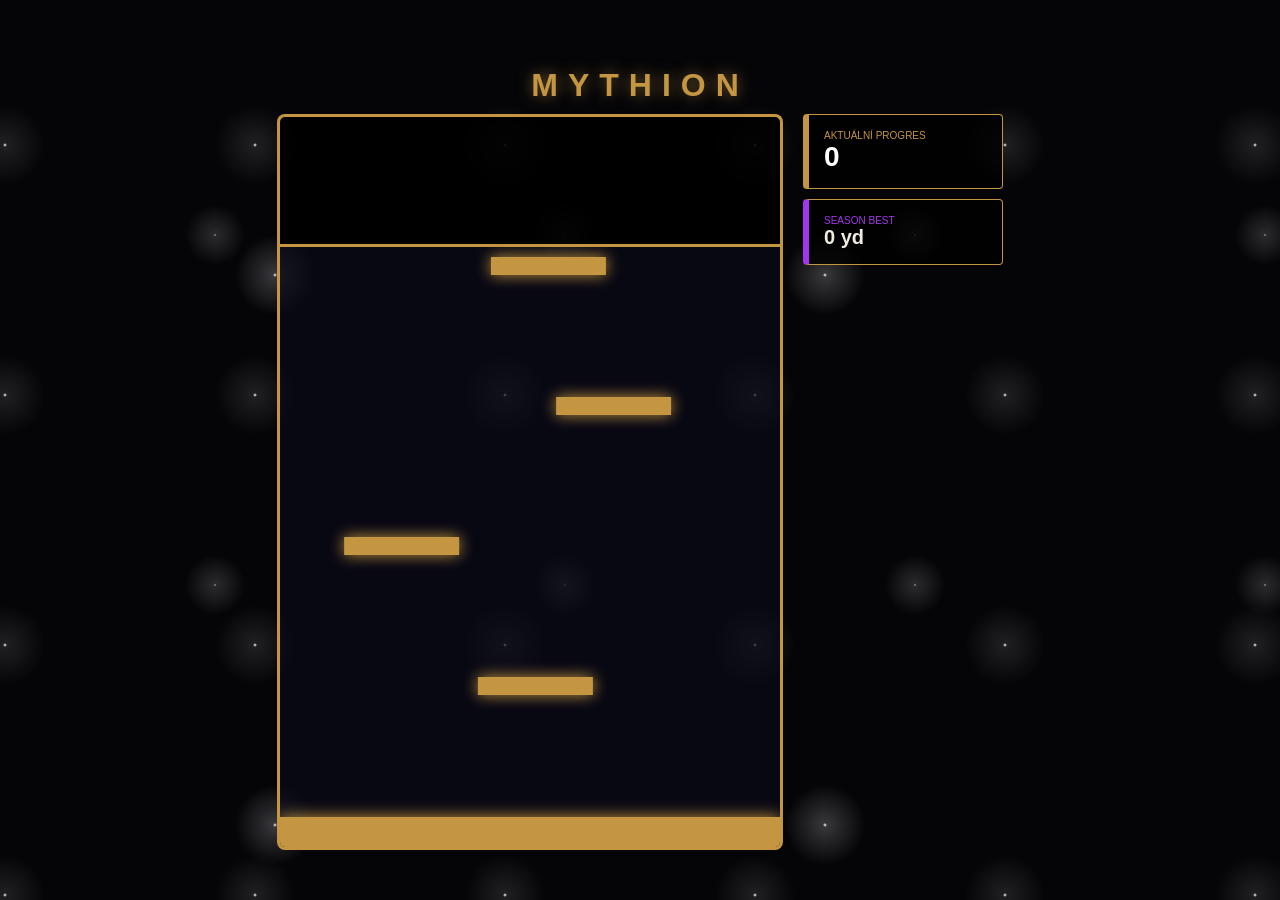
==== commit 1fadb841: "Update hra.html" ====
--- a/hra.html
+++ b/hra.html
@@ -1,4 +1,8 @@
-<title>Mythion: The Starry Return</title>
+<!DOCTYPE html>
+<html lang="cs">
+<head>
+    <meta charset="UTF-8">
+    <title>Mythion: Toxic Raid Edition</title>
     <style>
         :root { --gold: #c49642; --mythic: #a335ee; --void: #ff4444; }
         
@@ -9,7 +13,7 @@
             font-family: 'Segoe UI', sans-serif;
             display: flex; flex-direction: column; align-items: center; justify-content: center; 
             min-height: 100vh; overflow: hidden;
-            /* HVĚZDNÉ POZADÍ */
+            /* EPICKÉ HVĚZDNÉ POZADÍ */
             background-image: 
                 radial-gradient(white, rgba(255,255,255,.2) 2px, transparent 40px),
                 radial-gradient(white, rgba(255,255,255,.15) 1px, transparent 30px),
@@ -24,33 +28,33 @@
             to { background-position: 0 1000px, 40px 1060px, 130px 1270px; }
         }
 
-        .game-container { display: flex; gap: 20px; align-items: flex-start; }
-        .canvas-wrap { display: flex; flex-direction: column; }
-
+        .game-container { display: flex; gap: 20px; align-items: flex-start; position: relative; }
+        
         .chat-area {
-            width: 506px; height: 110px; background: rgba(0,0,0,0.85);
+            width: 506px; height: 130px; background: rgba(0,0,0,0.9);
             border: 3px solid var(--gold); border-bottom: none; border-radius: 8px 8px 0 0;
-            padding: 8px; box-sizing: border-box; display: flex; flex-direction: column; justify-content: flex-end;
-            font-size: 13px;
-        }
-
-        canvas { border: 3px solid var(--gold); background: rgba(10, 10, 25, 0.6); border-radius: 0 0 8px 8px; }
-
-        .sidebar { width: 180px; display: flex; flex-direction: column; gap: 10px; }
-        .panel { background: rgba(0,0,0,0.8); border: 1px solid var(--gold); border-left: 5px solid var(--gold); padding: 12px; border-radius: 4px; }
-        .score-num { font-size: 26px; font-weight: bold; }
+            padding: 10px; box-sizing: border-box; display: flex; flex-direction: column; justify-content: flex-end;
+            font-size: 13px; line-height: 1.4;
+        }
+
+        canvas { border: 3px solid var(--gold); background: rgba(10, 10, 25, 0.7); border-radius: 0 0 8px 8px; }
+
+        .sidebar { width: 200px; display: flex; flex-direction: column; gap: 10px; }
+        .panel { background: rgba(0,0,0,0.8); border: 1px solid var(--gold); border-left: 6px solid var(--gold); padding: 15px; border-radius: 4px; }
+        .score-num { font-size: 28px; font-weight: bold; color: #fff; }
         .chat-guild { color: #40ff40; font-weight: bold; }
+        .chat-mimi { color: #f06292; font-weight: bold; } /* Mimi má speciální barvu pro ego */
         
         .overlay { 
-            display: none; position: absolute; top: 110px; left: 0; width: 506px; height: 606px; 
-            background: rgba(0,0,0,0.9); flex-direction: column; justify-content: center; align-items: center; z-index: 100;
-        }
-        button { background: var(--gold); border: none; padding: 10px 20px; font-weight: bold; cursor: pointer; border-radius: 4px; }
+            display: none; position: absolute; top: 130px; left: 0; width: 506px; height: 606px; 
+            background: rgba(0,0,0,0.92); flex-direction: column; justify-content: center; align-items: center; z-index: 100;
+        }
+        button { background: var(--gold); border: none; padding: 12px 25px; font-weight: bold; cursor: pointer; border-radius: 4px; text-transform: uppercase; }
     </style>
 </head>
 <body>
 
-    <h1 style="color: var(--gold); letter-spacing: 8px; text-transform: uppercase; margin-bottom: 10px;">Mythion</h1>
+    <h1 style="color: var(--gold); letter-spacing: 10px; text-transform: uppercase; margin-bottom: 10px; text-shadow: 0 0 15px rgba(196,150,66,0.6);">Mythion</h1>
 
     <div class="game-container">
         <div class="canvas-wrap">
@@ -58,21 +62,21 @@
             <div style="position: relative;">
                 <canvas id="gameCanvas"></canvas>
                 <div id="gameOver" class="overlay">
-                    <h2 style="color:var(--void)">RAID WIPE</h2>
+                    <h2 style="color:var(--void); font-size: 30px; letter-spacing: 3px;">RAID WIPE</h2>
                     <div id="finalScore" class="score-num" style="margin-bottom: 20px;">0 yd</div>
-                    <button onclick="reset()">RE-PULL</button>
+                    <button onclick="reset()">RE-PULL (DO TOHO!)</button>
                 </div>
             </div>
         </div>
 
         <div class="sidebar">
             <div class="panel">
-                <div style="font-size: 10px; color: var(--gold)">M+ RATING</div>
+                <div style="font-size: 10px; color: var(--gold)">AKTUÁLNÍ PROGRES</div>
                 <div id="curScore" class="score-num">0</div>
             </div>
             <div class="panel" style="border-left-color: var(--mythic)">
-                <div style="font-size: 10px; color: var(--mythic)">BEST</div>
-                <div id="bestScore" style="font-size: 18px; font-weight: bold;">0 yd</div>
+                <div style="font-size: 10px; color: var(--mythic)">SEASON BEST</div>
+                <div id="bestScore" style="font-size: 20px; font-weight: bold;">0 yd</div>
             </div>
         </div>
     </div>
@@ -85,40 +89,59 @@
         const img = new Image(); img.src = 'https://render.worldofwarcraft.com/eu/icons/56/inv_helmet_06.jpg';
 
         let p, platforms, score, best, active, started, camY, keys = {};
-        let jumpCharge = 0; // Pro nabíjení skoku
-        
-        best = localStorage.getItem('myth_starry_best') || 0;
+        let jumpCharge = 0;
+        
+        best = localStorage.getItem('myth_vToxic_best') || 0;
         document.getElementById('bestScore').innerText = best + " yd";
 
         const members = [
-            {n: "Arny", m: ["Makej!", "To je dps jak u tanka...", "Mimi ti Jefoma mama..."]},
-            {n: "Mimi", m: ["Mimi vidí všechno!", "Skoč víc!", "Armáda čeká!"]},
-            {n: "Suzu", m: ["Nehealuju!", "Low mana!", "Kdo to pullnul?"]},
-            {n: "Exsqueez", m: ["Monitor zapnout!", "Wipe!", "Dej goldy na repair."]}
+            {n: "Mimi", c: "chat-mimi", m: [
+                "S jinou guildou se mi to teda dělá mnohem líp...",
+                "S jinou guildou už jsem to dávno prošel, tohle je nuda.",
+                "Já jsem prostě větší frajer než vy, tohle už jsem měl hotový loni.",
+                "Proč to zase padá? Já už tohle dávno udělal na jiným savu.",
+                "Hele, nechcete to radši nechat na mně? Jste pomalí.",
+                "Mimi vidí všechno a vidí, že jste lamy!",
+                "Takový dps? To jsem měl v levelu 10..."
+            ]},
+            {n: "Arny", c: "chat-guild", m: [
+                "Mimi, už zase meleš o jiný guildě? Tak tam běž!",
+                "Makej, nebo ti Jefoma máma nedá oběd!",
+                "To je dps jak u AFK tanka...",
+                "Mimi, radši skákej a neřeš minulost.",
+                "Kdo to zase pullnul bez ready checku?!"
+            ]},
+            {n: "Exsqueez", c: "chat-guild", m: [
+                "Máš zapnutý monitor, nebo hraješ na kalkulačce?",
+                "Exsqueez me? Co to bylo za skok?",
+                "Půjč mi někdo na repair, Mimi mi všechno vylootoval.",
+                "Ten ork je pomalejší než moje babička.",
+                "Wipe za 3... 2... 1..."
+            ]}
         ];
 
-        function msg(name, text) {
+        function msg(member) {
             const c = document.getElementById('chat');
             const d = document.createElement('div');
-            d.style.marginBottom = "2px";
-            d.innerHTML = `<span class="chat-guild">[Guild] ${name}:</span> ${text}`;
+            const text = member.m[Math.floor(Math.random()*member.m.length)];
+            d.innerHTML = `<span class="${member.c}">[Guild] ${member.n}:</span> ${text}`;
             c.appendChild(d);
             if(c.childNodes.length > 5) c.removeChild(c.firstChild);
         }
 
         function reset() {
-            p = { x: 230, y: 500, w: 40, h: 40, dy: 0, dx: 0, grounded: false };
+            p = { x: 230, y: 500, w: 42, h: 42, dy: 0, dx: 0, grounded: false };
             platforms = [{x: 0, y: 570, w: 500, h: 100, type: 'safe', alpha: 1, dead: false}];
-            for(let i=1; i<10; i++) spawnPlat(570 - i * 140);
+            for(let i=1; i<12; i++) spawnPlat(570 - i * 140);
             score = 0; camY = 0; active = true; started = false; jumpCharge = 0;
             document.getElementById('gameOver').style.display = 'none';
         }
 
         function spawnPlat(y) {
-            const w = 110;
+            const w = 115;
             let type = 'safe';
-            if (platforms.length > 5 && Math.random() > 0.6) type = 'void';
-            platforms.push({ x: Math.random()*(canvas.width-w), y, w, h: 15, type, alpha: 1, dead: false });
+            if (platforms.length > 4 && Math.random() > 0.65) type = 'void';
+            platforms.push({ x: Math.random()*(canvas.width-w), y, w, h: 18, type, alpha: 1, dead: false });
         }
 
         window.onkeydown = e => { keys[e.code] = true; if(e.code === 'Space') e.preventDefault(); };
@@ -126,23 +149,22 @@
 
         function loop() {
             if(active) {
-                // Pohyb do stran
-                if(keys['ArrowLeft'] || keys['KeyA']) p.dx = -6;
-                else if(keys['ArrowRight'] || keys['KeyD']) p.dx = 6;
-                else p.dx *= 0.8;
-
-                // LOGIKA SKOKU: Držení mezerníku
+                if(keys['ArrowLeft'] || keys['KeyA']) p.dx = -7;
+                else if(keys['ArrowRight'] || keys['KeyD']) p.dx = 7;
+                else p.dx *= 0.82;
+
+                // DYNAMICKÝ SKOK: Síla podle délky stisku
                 if (keys['Space'] && p.grounded) {
-                    jumpCharge += 0.8;
-                    if (jumpCharge > 18) jumpCharge = 18; // Limit síly
+                    jumpCharge += 0.9;
+                    if (jumpCharge > 19) jumpCharge = 19;
                 } else if (!keys['Space'] && jumpCharge > 0) {
-                    p.dy = -jumpCharge - 5; // Minimální skok je 5 + nabití
+                    p.dy = -jumpCharge - 6;
                     jumpCharge = 0;
                     p.grounded = false;
                     started = true;
                 }
 
-                p.dy += 0.5; // Gravitace
+                p.dy += 0.55; 
                 p.x += p.dx; p.y += p.dy;
                 
                 if(p.x > canvas.width) p.x = -p.w; if(p.x < -p.w) p.x = canvas.width;
@@ -153,25 +175,25 @@
                        p.y + p.h > plat.y && p.y + p.h < plat.y + plat.h + p.dy) {
                         p.y = plat.y - p.h; p.dy = 0; p.grounded = true;
                         if(plat.type === 'void' && started) {
-                            plat.alpha -= 0.1;
+                            plat.alpha -= 0.12;
                             if(plat.alpha <= 0) plat.dead = true;
                         }
                     }
                 });
 
                 if(started) {
-                    if(p.y < camY + 300) camY += (p.y - 300 - camY) * 0.1;
+                    if(p.y < camY + 300) camY += (p.y - 300 - camY) * 0.12;
                     score = Math.max(score, Math.floor(Math.abs(p.y - 500)/10));
                     document.getElementById('curScore').innerText = score;
                 }
 
                 if(platforms[platforms.length-1].y > camY - 100) spawnPlat(platforms[platforms.length-1].y - 140);
                 
-                if(p.y > camY + 700 && started) {
+                if(p.y > camY + 750 && started) {
                     active = false;
                     document.getElementById('gameOver').style.display = 'flex';
                     document.getElementById('finalScore').innerText = score + " yd";
-                    if(score > best) { best = score; localStorage.setItem('myth_starry_best', best); document.getElementById('bestScore').innerText = best + " yd"; }
+                    if(score > best) { best = score; localStorage.setItem('myth_vToxic_best', best); document.getElementById('bestScore').innerText = best + " yd"; }
                 }
             }
 
@@ -182,15 +204,16 @@
                 if(!plat.dead) {
                     ctx.globalAlpha = plat.alpha;
                     ctx.fillStyle = plat.type === 'void' ? '#ff4444' : '#c49642';
+                    ctx.shadowBlur = 15; ctx.shadowColor = ctx.fillStyle;
                     ctx.fillRect(plat.x, plat.y, plat.w, plat.h);
                 }
             });
 
-            ctx.globalAlpha = 1;
-            // Indikátor nabití skoku (stoupající linka pod orkem)
+            ctx.globalAlpha = 1; ctx.shadowBlur = 0;
+            // Indikátor skoku
             if(jumpCharge > 0) {
                 ctx.fillStyle = '#40ff40';
-                ctx.fillRect(p.x, p.y + p.h + 5, (jumpCharge/18)*p.w, 4);
+                ctx.fillRect(p.x, p.y + p.h + 8, (jumpCharge/19)*p.w, 5);
             }
             
             ctx.drawImage(img, p.x, p.y, p.w, p.h);
@@ -198,12 +221,17 @@
             requestAnimationFrame(loop);
         }
 
+        // Logika hlášek - Mimi trollí víc
         setInterval(() => {
             if(active && started) {
-                const mem = members[Math.floor(Math.random()*members.length)];
-                msg(mem.n, mem.m[Math.floor(Math.random()*mem.m.length)]);
+                const rand = Math.random();
+                let member;
+                if(rand < 0.5) member = members[0]; // Mimi mluví nejvíc
+                else if(rand < 0.75) member = members[1];
+                else member = members[2];
+                msg(member);
             }
-        }, 8000);
+        }, 7000);
 
         reset(); loop();
     </script>
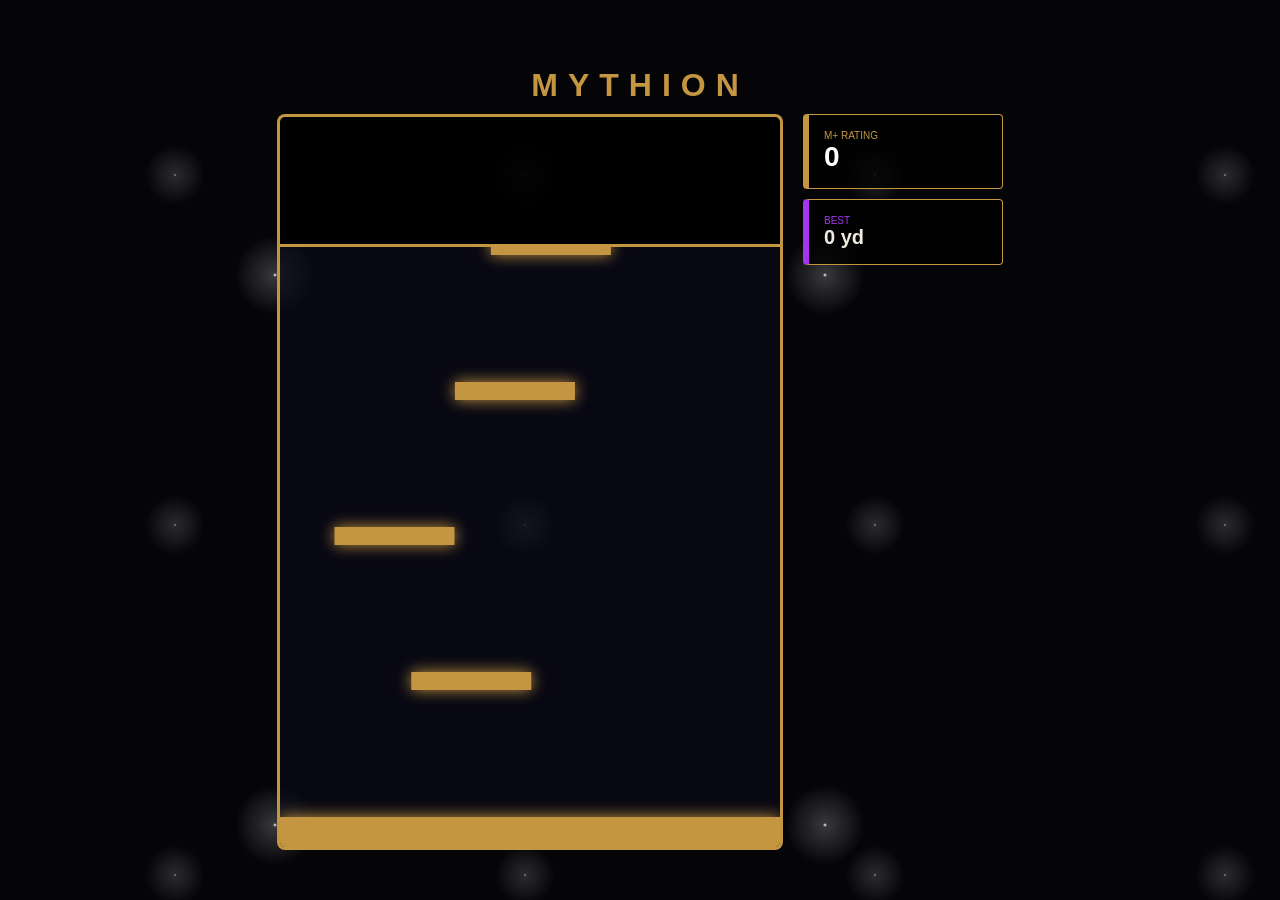
==== commit 86536304: "Update hra.html" ====
--- a/hra.html
+++ b/hra.html
@@ -2,59 +2,48 @@
 <html lang="cs">
 <head>
     <meta charset="UTF-8">
-    <title>Mythion: Toxic Raid Edition</title>
+    <title>Mythion: Anti-Void Edition</title>
     <style>
         :root { --gold: #c49642; --mythic: #a335ee; --void: #ff4444; }
         
         body { 
-            margin: 0; 
-            background: #050508;
-            color: #f0ebe0; 
-            font-family: 'Segoe UI', sans-serif;
+            margin: 0; background: #050508; color: #f0ebe0; font-family: 'Segoe UI', sans-serif;
             display: flex; flex-direction: column; align-items: center; justify-content: center; 
             min-height: 100vh; overflow: hidden;
-            /* EPICKÉ HVĚZDNÉ POZADÍ */
             background-image: 
                 radial-gradient(white, rgba(255,255,255,.2) 2px, transparent 40px),
-                radial-gradient(white, rgba(255,255,255,.15) 1px, transparent 30px),
-                radial-gradient(white, rgba(255,255,255,.1) 2px, transparent 40px);
-            background-size: 550px 550px, 350px 350px, 250px 250px;
-            background-position: 0 0, 40px 60px, 130px 270px;
-            animation: stars 60s linear infinite;
-        }
-
-        @keyframes stars {
-            from { background-position: 0 0, 40px 60px, 130px 270px; }
-            to { background-position: 0 1000px, 40px 1060px, 130px 1270px; }
-        }
-
-        .game-container { display: flex; gap: 20px; align-items: flex-start; position: relative; }
-        
+                radial-gradient(white, rgba(255,255,255,.15) 1px, transparent 30px);
+            background-size: 550px 550px, 350px 350px;
+            animation: stars 80s linear infinite;
+        }
+
+        @keyframes stars { from { background-position: 0 0, 40px 60px; } to { background-position: 0 1000px, 40px 1060px; } }
+
+        .game-container { display: flex; gap: 20px; align-items: flex-start; }
         .chat-area {
             width: 506px; height: 130px; background: rgba(0,0,0,0.9);
             border: 3px solid var(--gold); border-bottom: none; border-radius: 8px 8px 0 0;
             padding: 10px; box-sizing: border-box; display: flex; flex-direction: column; justify-content: flex-end;
-            font-size: 13px; line-height: 1.4;
+            font-size: 13px;
         }
 
         canvas { border: 3px solid var(--gold); background: rgba(10, 10, 25, 0.7); border-radius: 0 0 8px 8px; }
-
         .sidebar { width: 200px; display: flex; flex-direction: column; gap: 10px; }
         .panel { background: rgba(0,0,0,0.8); border: 1px solid var(--gold); border-left: 6px solid var(--gold); padding: 15px; border-radius: 4px; }
         .score-num { font-size: 28px; font-weight: bold; color: #fff; }
         .chat-guild { color: #40ff40; font-weight: bold; }
-        .chat-mimi { color: #f06292; font-weight: bold; } /* Mimi má speciální barvu pro ego */
+        .chat-mimi { color: #f06292; font-weight: bold; }
         
         .overlay { 
             display: none; position: absolute; top: 130px; left: 0; width: 506px; height: 606px; 
             background: rgba(0,0,0,0.92); flex-direction: column; justify-content: center; align-items: center; z-index: 100;
         }
-        button { background: var(--gold); border: none; padding: 12px 25px; font-weight: bold; cursor: pointer; border-radius: 4px; text-transform: uppercase; }
+        button { background: var(--gold); border: none; padding: 12px 25px; font-weight: bold; cursor: pointer; border-radius: 4px; }
     </style>
 </head>
 <body>
 
-    <h1 style="color: var(--gold); letter-spacing: 10px; text-transform: uppercase; margin-bottom: 10px; text-shadow: 0 0 15px rgba(196,150,66,0.6);">Mythion</h1>
+    <h1 style="color: var(--gold); letter-spacing: 10px; text-transform: uppercase; margin-bottom: 10px;">Mythion</h1>
 
     <div class="game-container">
         <div class="canvas-wrap">
@@ -62,20 +51,20 @@
             <div style="position: relative;">
                 <canvas id="gameCanvas"></canvas>
                 <div id="gameOver" class="overlay">
-                    <h2 style="color:var(--void); font-size: 30px; letter-spacing: 3px;">RAID WIPE</h2>
+                    <h2 style="color:var(--void)">RAID WIPE</h2>
                     <div id="finalScore" class="score-num" style="margin-bottom: 20px;">0 yd</div>
-                    <button onclick="reset()">RE-PULL (DO TOHO!)</button>
+                    <button onclick="reset()">Zkusit znovu (RE-PULL)</button>
                 </div>
             </div>
         </div>
 
         <div class="sidebar">
             <div class="panel">
-                <div style="font-size: 10px; color: var(--gold)">AKTUÁLNÍ PROGRES</div>
+                <div style="font-size: 10px; color: var(--gold)">M+ RATING</div>
                 <div id="curScore" class="score-num">0</div>
             </div>
             <div class="panel" style="border-left-color: var(--mythic)">
-                <div style="font-size: 10px; color: var(--mythic)">SEASON BEST</div>
+                <div style="font-size: 10px; color: var(--mythic)">BEST</div>
                 <div id="bestScore" style="font-size: 20px; font-weight: bold;">0 yd</div>
             </div>
         </div>
@@ -91,32 +80,28 @@
         let p, platforms, score, best, active, started, camY, keys = {};
         let jumpCharge = 0;
         
-        best = localStorage.getItem('myth_vToxic_best') || 0;
+        best = localStorage.getItem('myth_final_best') || 0;
         document.getElementById('bestScore').innerText = best + " yd";
 
         const members = [
             {n: "Mimi", c: "chat-mimi", m: [
                 "S jinou guildou se mi to teda dělá mnohem líp...",
-                "S jinou guildou už jsem to dávno prošel, tohle je nuda.",
-                "Já jsem prostě větší frajer než vy, tohle už jsem měl hotový loni.",
-                "Proč to zase padá? Já už tohle dávno udělal na jiným savu.",
-                "Hele, nechcete to radši nechat na mně? Jste pomalí.",
-                "Mimi vidí všechno a vidí, že jste lamy!",
-                "Takový dps? To jsem měl v levelu 10..."
+                "Už jsem to prošel, tohle je nuda pro lamy.",
+                "Já jsem prostě větší frajer než vy.",
+                "Tady to někdo totálně kazí a já to nejsem.",
+                "Proč mi to děláte? Já už to měl hotový loni."
             ]},
             {n: "Arny", c: "chat-guild", m: [
-                "Mimi, už zase meleš o jiný guildě? Tak tam běž!",
-                "Makej, nebo ti Jefoma máma nedá oběd!",
+                "Mimi, už drž klapačku a skákej!",
                 "To je dps jak u AFK tanka...",
-                "Mimi, radši skákej a neřeš minulost.",
-                "Kdo to zase pullnul bez ready checku?!"
+                "Příští wipe jde Mimi z raidu!",
+                "Soustřeďte se na mechaniky!"
             ]},
             {n: "Exsqueez", c: "chat-guild", m: [
-                "Máš zapnutý monitor, nebo hraješ na kalkulačce?",
-                "Exsqueez me? Co to bylo za skok?",
-                "Půjč mi někdo na repair, Mimi mi všechno vylootoval.",
-                "Ten ork je pomalejší než moje babička.",
-                "Wipe za 3... 2... 1..."
+                "Exsqueez me? To byl skok nebo pád?",
+                "Půjč mi někdo na repair.",
+                "Vidím wipe, vidím tmu.",
+                "Ten ork má lagy nebo co?"
             ]}
         ];
 
@@ -132,15 +117,21 @@
         function reset() {
             p = { x: 230, y: 500, w: 42, h: 42, dy: 0, dx: 0, grounded: false };
             platforms = [{x: 0, y: 570, w: 500, h: 100, type: 'safe', alpha: 1, dead: false}];
-            for(let i=1; i<12; i++) spawnPlat(570 - i * 140);
+            for(let i=1; i<12; i++) spawnPlat(570 - i * 145);
             score = 0; camY = 0; active = true; started = false; jumpCharge = 0;
             document.getElementById('gameOver').style.display = 'none';
         }
 
         function spawnPlat(y) {
-            const w = 115;
+            const w = 120; // O něco širší plošiny
+            const lastType = platforms[platforms.length - 1].type;
             let type = 'safe';
-            if (platforms.length > 4 && Math.random() > 0.65) type = 'void';
+            
+            // POJISTKA: Pokud byla minulá červená, tahle BUDE zlatá
+            if (lastType === 'safe' && platforms.length > 4 && Math.random() > 0.6) {
+                type = 'void';
+            }
+
             platforms.push({ x: Math.random()*(canvas.width-w), y, w, h: 18, type, alpha: 1, dead: false });
         }
 
@@ -153,10 +144,9 @@
                 else if(keys['ArrowRight'] || keys['KeyD']) p.dx = 7;
                 else p.dx *= 0.82;
 
-                // DYNAMICKÝ SKOK: Síla podle délky stisku
                 if (keys['Space'] && p.grounded) {
                     jumpCharge += 0.9;
-                    if (jumpCharge > 19) jumpCharge = 19;
+                    if (jumpCharge > 20) jumpCharge = 20;
                 } else if (!keys['Space'] && jumpCharge > 0) {
                     p.dy = -jumpCharge - 6;
                     jumpCharge = 0;
@@ -166,7 +156,6 @@
 
                 p.dy += 0.55; 
                 p.x += p.dx; p.y += p.dy;
-                
                 if(p.x > canvas.width) p.x = -p.w; if(p.x < -p.w) p.x = canvas.width;
 
                 p.grounded = false;
@@ -175,7 +164,7 @@
                        p.y + p.h > plat.y && p.y + p.h < plat.y + plat.h + p.dy) {
                         p.y = plat.y - p.h; p.dy = 0; p.grounded = true;
                         if(plat.type === 'void' && started) {
-                            plat.alpha -= 0.12;
+                            plat.alpha -= 0.1;
                             if(plat.alpha <= 0) plat.dead = true;
                         }
                     }
@@ -187,19 +176,18 @@
                     document.getElementById('curScore').innerText = score;
                 }
 
-                if(platforms[platforms.length-1].y > camY - 100) spawnPlat(platforms[platforms.length-1].y - 140);
+                if(platforms[platforms.length-1].y > camY - 100) spawnPlat(platforms[platforms.length-1].y - 145);
                 
                 if(p.y > camY + 750 && started) {
                     active = false;
                     document.getElementById('gameOver').style.display = 'flex';
                     document.getElementById('finalScore').innerText = score + " yd";
-                    if(score > best) { best = score; localStorage.setItem('myth_vToxic_best', best); document.getElementById('bestScore').innerText = best + " yd"; }
+                    if(score > best) { best = score; localStorage.setItem('myth_final_best', best); document.getElementById('bestScore').innerText = best + " yd"; }
                 }
             }
 
             ctx.clearRect(0,0,500,600);
             ctx.save(); ctx.translate(0, -camY);
-            
             platforms.forEach(plat => {
                 if(!plat.dead) {
                     ctx.globalAlpha = plat.alpha;
@@ -208,27 +196,20 @@
                     ctx.fillRect(plat.x, plat.y, plat.w, plat.h);
                 }
             });
-
             ctx.globalAlpha = 1; ctx.shadowBlur = 0;
-            // Indikátor skoku
             if(jumpCharge > 0) {
                 ctx.fillStyle = '#40ff40';
-                ctx.fillRect(p.x, p.y + p.h + 8, (jumpCharge/19)*p.w, 5);
-            }
-            
+                ctx.fillRect(p.x, p.y + p.h + 8, (jumpCharge/20)*p.w, 5);
+            }
             ctx.drawImage(img, p.x, p.y, p.w, p.h);
             ctx.restore();
             requestAnimationFrame(loop);
         }
 
-        // Logika hlášek - Mimi trollí víc
         setInterval(() => {
             if(active && started) {
                 const rand = Math.random();
-                let member;
-                if(rand < 0.5) member = members[0]; // Mimi mluví nejvíc
-                else if(rand < 0.75) member = members[1];
-                else member = members[2];
+                let member = rand < 0.4 ? members[0] : (rand < 0.7 ? members[1] : members[2]);
                 msg(member);
             }
         }, 7000);
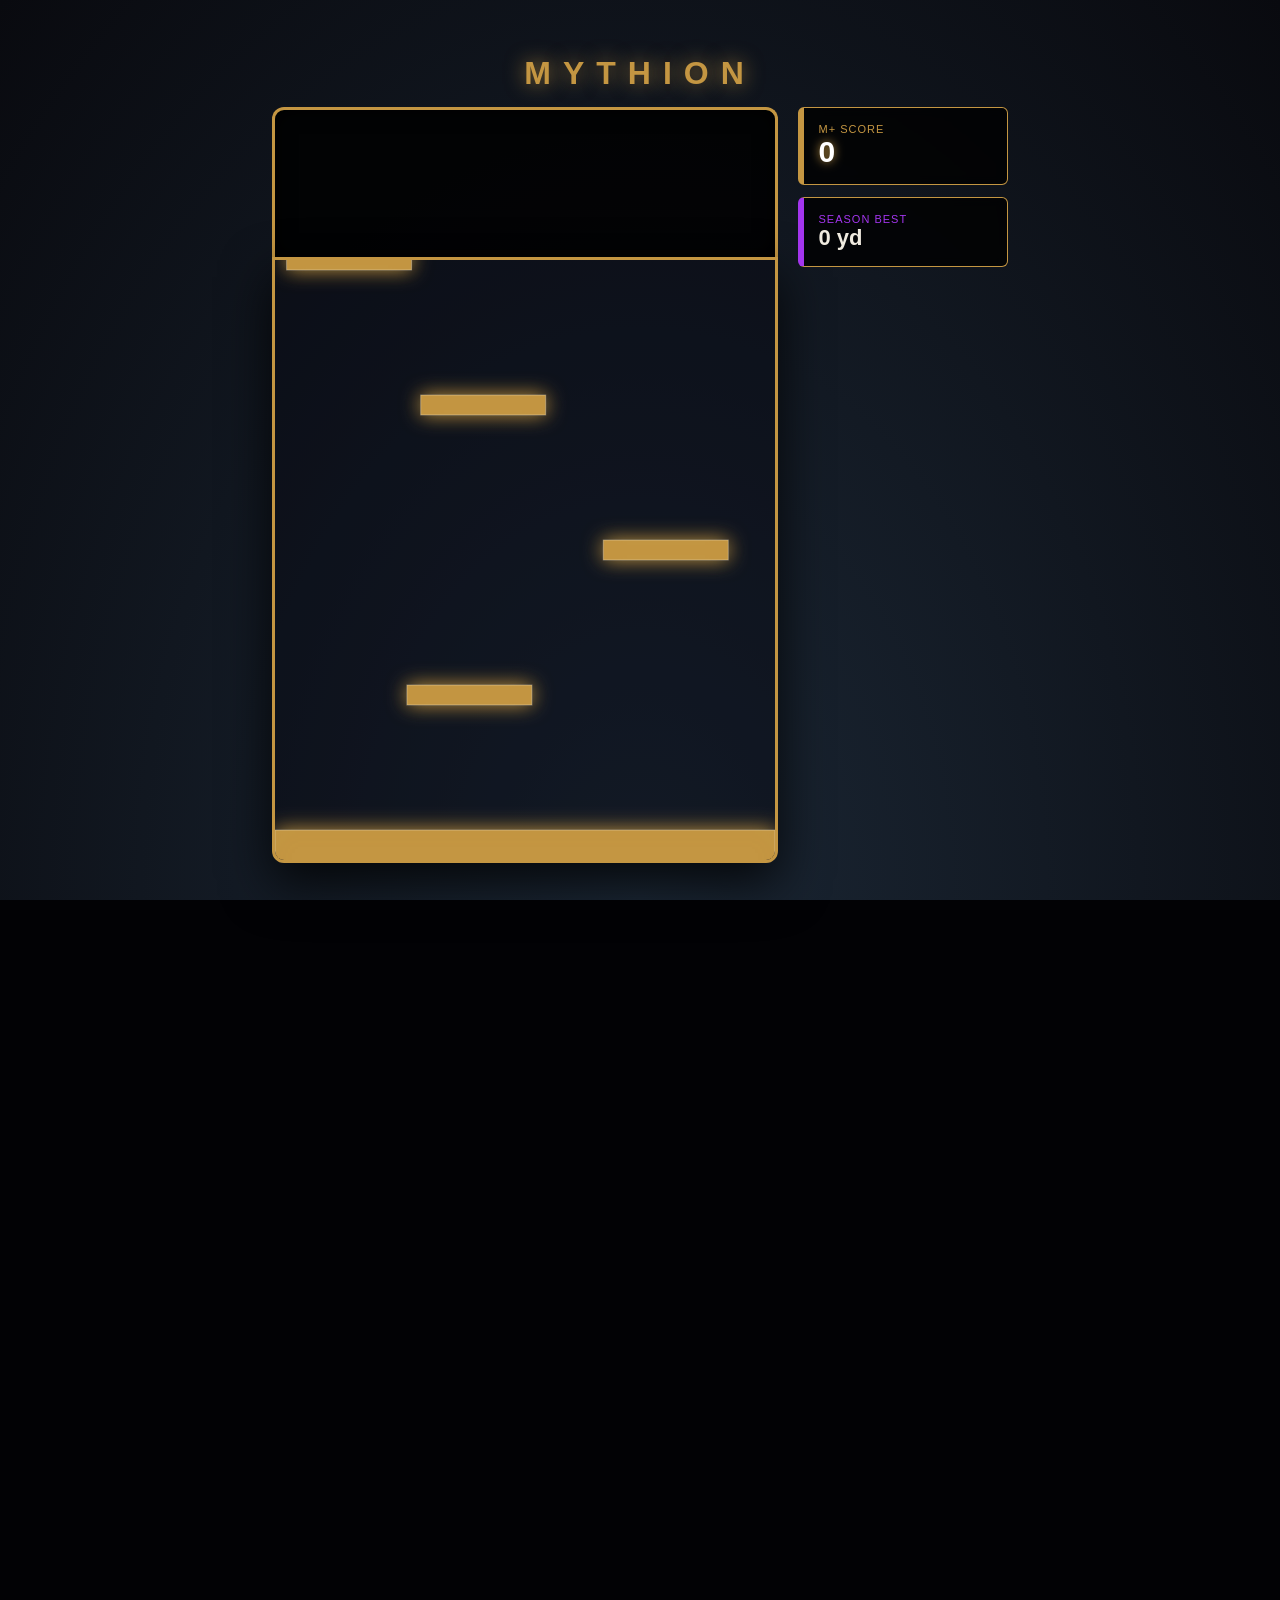
==== commit d7a1729d: "Update hra.html" ====
--- a/hra.html
+++ b/hra.html
@@ -2,48 +2,79 @@
 <html lang="cs">
 <head>
     <meta charset="UTF-8">
-    <title>Mythion: Anti-Void Edition</title>
+    <title>Mythion: Ultimate Raid Edition</title>
     <style>
         :root { --gold: #c49642; --mythic: #a335ee; --void: #ff4444; }
         
         body { 
-            margin: 0; background: #050508; color: #f0ebe0; font-family: 'Segoe UI', sans-serif;
+            margin: 0; background: #020205; color: #f0ebe0; font-family: 'Segoe UI', sans-serif;
             display: flex; flex-direction: column; align-items: center; justify-content: center; 
             min-height: 100vh; overflow: hidden;
-            background-image: 
-                radial-gradient(white, rgba(255,255,255,.2) 2px, transparent 40px),
-                radial-gradient(white, rgba(255,255,255,.15) 1px, transparent 30px);
-            background-size: 550px 550px, 350px 350px;
-            animation: stars 80s linear infinite;
-        }
-
-        @keyframes stars { from { background-position: 0 0, 40px 60px; } to { background-position: 0 1000px, 40px 1060px; } }
-
-        .game-container { display: flex; gap: 20px; align-items: flex-start; }
+            position: relative;
+        }
+
+        /* VRSTVENÉ HVĚZDNÉ POZADÍ */
+        .stars-container {
+            position: absolute; width: 100%; height: 100%; z-index: -1;
+            background: radial-gradient(ellipse at bottom, #1B2735 0%, #090A0F 100%);
+        }
+        .layer { position: absolute; top: 0; left: 0; right: 0; bottom: 0; width: 200%; height: 200%; }
+        .stars1 { background: url('https://www.transparenttextures.com/patterns/stardust.png'); animation: move 100s linear infinite; opacity: 0.5; }
+        .stars2 { background: url('https://www.transparenttextures.com/patterns/stardust.png'); animation: move 60s linear infinite; transform: scale(1.5); opacity: 0.3; }
+        
+        @keyframes move { from { transform: translateY(0); } to { transform: translateY(-500px); } }
+
+        .game-container { display: flex; gap: 20px; align-items: flex-start; z-index: 10; }
+        
         .chat-area {
-            width: 506px; height: 130px; background: rgba(0,0,0,0.9);
-            border: 3px solid var(--gold); border-bottom: none; border-radius: 8px 8px 0 0;
-            padding: 10px; box-sizing: border-box; display: flex; flex-direction: column; justify-content: flex-end;
-            font-size: 13px;
-        }
-
-        canvas { border: 3px solid var(--gold); background: rgba(10, 10, 25, 0.7); border-radius: 0 0 8px 8px; }
-        .sidebar { width: 200px; display: flex; flex-direction: column; gap: 10px; }
-        .panel { background: rgba(0,0,0,0.8); border: 1px solid var(--gold); border-left: 6px solid var(--gold); padding: 15px; border-radius: 4px; }
-        .score-num { font-size: 28px; font-weight: bold; color: #fff; }
+            width: 506px; height: 150px; background: rgba(0,0,0,0.85);
+            border: 3px solid var(--gold); border-bottom: none; border-radius: 12px 12px 0 0;
+            padding: 12px; box-sizing: border-box; display: flex; flex-direction: column; 
+            justify-content: flex-end; font-size: 13px; font-weight: 500; overflow: hidden;
+            box-shadow: inset 0 0 20px rgba(0,0,0,1);
+        }
+
+        canvas { 
+            border: 3px solid var(--gold); 
+            background: rgba(5, 5, 15, 0.4); 
+            border-radius: 0 0 12px 12px;
+            box-shadow: 0 20px 50px rgba(0,0,0,0.8);
+        }
+
+        .sidebar { width: 210px; display: flex; flex-direction: column; gap: 12px; }
+        .panel { 
+            background: rgba(0,0,0,0.8); border: 1px solid var(--gold); 
+            border-left: 6px solid var(--gold); padding: 15px; border-radius: 6px;
+            backdrop-filter: blur(5px);
+        }
+        .score-num { font-size: 30px; font-weight: bold; color: #fff; text-shadow: 0 0 10px var(--gold); }
+        
+        /* BARVY CHATU */
+        .chat-mimi { color: #ff80df; } 
+        .chat-arny { color: #ffb100; }
+        .chat-suzu { color: #00ccff; }
+        .chat-ex { color: #a335ee; }
         .chat-guild { color: #40ff40; font-weight: bold; }
-        .chat-mimi { color: #f06292; font-weight: bold; }
         
         .overlay { 
-            display: none; position: absolute; top: 130px; left: 0; width: 506px; height: 606px; 
-            background: rgba(0,0,0,0.92); flex-direction: column; justify-content: center; align-items: center; z-index: 100;
-        }
-        button { background: var(--gold); border: none; padding: 12px 25px; font-weight: bold; cursor: pointer; border-radius: 4px; }
+            display: none; position: absolute; top: 150px; left: 0; width: 506px; height: 606px; 
+            background: rgba(0,0,0,0.9); flex-direction: column; justify-content: center; align-items: center; z-index: 100;
+        }
+        button { 
+            background: var(--gold); border: none; padding: 15px 30px; font-size: 16px;
+            font-weight: bold; cursor: pointer; border-radius: 6px; transition: 0.3s;
+        }
+        button:hover { background: #e0ac4e; transform: scale(1.05); }
     </style>
 </head>
 <body>
 
-    <h1 style="color: var(--gold); letter-spacing: 10px; text-transform: uppercase; margin-bottom: 10px;">Mythion</h1>
+    <div class="stars-container">
+        <div class="layer stars1"></div>
+        <div class="layer stars2"></div>
+    </div>
+
+    <h1 style="color: var(--gold); letter-spacing: 12px; text-transform: uppercase; margin-bottom: 15px; text-shadow: 0 0 20px rgba(196,150,66,0.8);">Mythion</h1>
 
     <div class="game-container">
         <div class="canvas-wrap">
@@ -51,21 +82,21 @@
             <div style="position: relative;">
                 <canvas id="gameCanvas"></canvas>
                 <div id="gameOver" class="overlay">
-                    <h2 style="color:var(--void)">RAID WIPE</h2>
-                    <div id="finalScore" class="score-num" style="margin-bottom: 20px;">0 yd</div>
-                    <button onclick="reset()">Zkusit znovu (RE-PULL)</button>
+                    <h2 style="color:var(--void); font-size: 36px;">WIPE / REPAIR</h2>
+                    <div id="finalScore" class="score-num" style="margin-bottom: 25px;">0 yd</div>
+                    <button onclick="reset()">DALŠÍ POKUS (PULL!)</button>
                 </div>
             </div>
         </div>
 
         <div class="sidebar">
             <div class="panel">
-                <div style="font-size: 10px; color: var(--gold)">M+ RATING</div>
+                <div style="font-size: 11px; color: var(--gold); letter-spacing: 1px;">M+ SCORE</div>
                 <div id="curScore" class="score-num">0</div>
             </div>
             <div class="panel" style="border-left-color: var(--mythic)">
-                <div style="font-size: 10px; color: var(--mythic)">BEST</div>
-                <div id="bestScore" style="font-size: 20px; font-weight: bold;">0 yd</div>
+                <div style="font-size: 11px; color: var(--mythic); letter-spacing: 1px;">SEASON BEST</div>
+                <div id="bestScore" style="font-size: 22px; font-weight: bold;">0 yd</div>
             </div>
         </div>
     </div>
@@ -80,42 +111,64 @@
         let p, platforms, score, best, active, started, camY, keys = {};
         let jumpCharge = 0;
         
-        best = localStorage.getItem('myth_final_best') || 0;
+        best = localStorage.getItem('myth_ultimate_best') || 0;
         document.getElementById('bestScore').innerText = best + " yd";
 
         const members = [
             {n: "Mimi", c: "chat-mimi", m: [
-                "S jinou guildou se mi to teda dělá mnohem líp...",
-                "Už jsem to prošel, tohle je nuda pro lamy.",
-                "Já jsem prostě větší frajer než vy.",
-                "Tady to někdo totálně kazí a já to nejsem.",
-                "Proč mi to děláte? Já už to měl hotový loni."
+                "S jinou guildou se mi to dělá mnohem líp...",
+                "Já jsem větší frajer než vy, tohle už jsem dávno udělal.",
+                "S jinou guildou už jsem to prošel, tam se nefailovalo.",
+                "Mám prostě lepší gear a víc zkušeností, smůla.",
+                "To je hrozný, já už tohle měl hotový loni na altovi.",
+                "Jsem tu jen proto, že mě prosili, jinak bych byl v top raidu.",
+                "Mimi vidí všechno... i vaše trapný dps.",
+                "S jinou guildou jsme tohle dávali se zavřenýma očima.",
+                "Proč mi to děláte? Já už to měl dávno vyfarmený."
             ]},
-            {n: "Arny", c: "chat-guild", m: [
-                "Mimi, už drž klapačku a skákej!",
-                "To je dps jak u AFK tanka...",
-                "Příští wipe jde Mimi z raidu!",
-                "Soustřeďte se na mechaniky!"
+            {n: "Arny", c: "chat-arny", m: [
+                "Mimi, jestli ještě jednou řekneš jiná guilda, letíš!",
+                "Makej orku, nebo ti Jefoma máma nedá nášup!",
+                "Mimi, nikoho tvůj starej progres nezajímá.",
+                "Kdo to zase pullnul? Arny nemá manu!",
+                "To je dps jak u tanka po lobotomii.",
+                "Mimi, radši skákej a neřeš minulost, lamo.",
+                "Příští fail a všichni platíte repair ze svýho!"
             ]},
-            {n: "Exsqueez", c: "chat-guild", m: [
-                "Exsqueez me? To byl skok nebo pád?",
-                "Půjč mi někdo na repair.",
-                "Vidím wipe, vidím tmu.",
-                "Ten ork má lagy nebo co?"
+            {n: "Suzu", c: "chat-suzu", m: [
+                "Healovat tuhle bandu je za trest.",
+                "Mimi, přestaň machrovat a uhni z tý červený!",
+                "Došly mi potky, tak se snažte neumřít.",
+                "Zase padáš? Suzu tě zvedat nebude!",
+                "Mám low manu, skákejte opatrně.",
+                "Ten ork má míň HP než můj mount.",
+                "Už zase wipe? Jdu na kafe, zatím se snažte."
+            ]},
+            {n: "Exsqueez", c: "chat-ex", m: [
+                "Exsqueez me? To byl jako pokus o skok?",
+                "Půjčte mi někdo na repair, Mimi mi všechno vylootoval.",
+                "Vidím wipe, vidím tmu... a Mimiho ego.",
+                "Ten ork je pomalejší než načítání Battle.netu.",
+                "Mimi, tvoje kecy mají větší cooldown než tvoje skilly.",
+                "Wipe za 3... 2... 1... klasika.",
+                "Má ten ork vůbec zapnutý monitor?"
             ]}
         ];
 
-        function msg(member) {
+        function msg() {
             const c = document.getElementById('chat');
             const d = document.createElement('div');
+            d.style.marginBottom = "4px";
+            const member = members[Math.floor(Math.random()*members.length)];
             const text = member.m[Math.floor(Math.random()*member.m.length)];
-            d.innerHTML = `<span class="${member.c}">[Guild] ${member.n}:</span> ${text}`;
+            d.innerHTML = `<span class="chat-guild">[Guild]</span> <span class="${member.c}">${member.n}:</span> ${text}`;
             c.appendChild(d);
-            if(c.childNodes.length > 5) c.removeChild(c.firstChild);
+            if(c.childNodes.length > 6) c.removeChild(c.firstChild);
+            c.scrollTop = c.scrollHeight;
         }
 
         function reset() {
-            p = { x: 230, y: 500, w: 42, h: 42, dy: 0, dx: 0, grounded: false };
+            p = { x: 230, y: 500, w: 44, h: 44, dy: 0, dx: 0, grounded: false };
             platforms = [{x: 0, y: 570, w: 500, h: 100, type: 'safe', alpha: 1, dead: false}];
             for(let i=1; i<12; i++) spawnPlat(570 - i * 145);
             score = 0; camY = 0; active = true; started = false; jumpCharge = 0;
@@ -123,16 +176,11 @@
         }
 
         function spawnPlat(y) {
-            const w = 120; // O něco širší plošiny
+            const w = 125;
             const lastType = platforms[platforms.length - 1].type;
             let type = 'safe';
-            
-            // POJISTKA: Pokud byla minulá červená, tahle BUDE zlatá
-            if (lastType === 'safe' && platforms.length > 4 && Math.random() > 0.6) {
-                type = 'void';
-            }
-
-            platforms.push({ x: Math.random()*(canvas.width-w), y, w, h: 18, type, alpha: 1, dead: false });
+            if (lastType === 'safe' && platforms.length > 3 && Math.random() > 0.6) type = 'void';
+            platforms.push({ x: Math.random()*(canvas.width-w), y, w, h: 20, type, alpha: 1, dead: false });
         }
 
         window.onkeydown = e => { keys[e.code] = true; if(e.code === 'Space') e.preventDefault(); };
@@ -145,8 +193,8 @@
                 else p.dx *= 0.82;
 
                 if (keys['Space'] && p.grounded) {
-                    jumpCharge += 0.9;
-                    if (jumpCharge > 20) jumpCharge = 20;
+                    jumpCharge += 1.1;
+                    if (jumpCharge > 21) jumpCharge = 21;
                 } else if (!keys['Space'] && jumpCharge > 0) {
                     p.dy = -jumpCharge - 6;
                     jumpCharge = 0;
@@ -154,7 +202,7 @@
                     started = true;
                 }
 
-                p.dy += 0.55; 
+                p.dy += 0.58; 
                 p.x += p.dx; p.y += p.dy;
                 if(p.x > canvas.width) p.x = -p.w; if(p.x < -p.w) p.x = canvas.width;
 
@@ -164,14 +212,14 @@
                        p.y + p.h > plat.y && p.y + p.h < plat.y + plat.h + p.dy) {
                         p.y = plat.y - p.h; p.dy = 0; p.grounded = true;
                         if(plat.type === 'void' && started) {
-                            plat.alpha -= 0.1;
+                            plat.alpha -= 0.15;
                             if(plat.alpha <= 0) plat.dead = true;
                         }
                     }
                 });
 
                 if(started) {
-                    if(p.y < camY + 300) camY += (p.y - 300 - camY) * 0.12;
+                    if(p.y < camY + 300) camY += (p.y - 300 - camY) * 0.14;
                     score = Math.max(score, Math.floor(Math.abs(p.y - 500)/10));
                     document.getElementById('curScore').innerText = score;
                 }
@@ -182,7 +230,7 @@
                     active = false;
                     document.getElementById('gameOver').style.display = 'flex';
                     document.getElementById('finalScore').innerText = score + " yd";
-                    if(score > best) { best = score; localStorage.setItem('myth_final_best', best); document.getElementById('bestScore').innerText = best + " yd"; }
+                    if(score > best) { best = score; localStorage.setItem('myth_ultimate_best', best); document.getElementById('bestScore').innerText = best + " yd"; }
                 }
             }
 
@@ -192,29 +240,30 @@
                 if(!plat.dead) {
                     ctx.globalAlpha = plat.alpha;
                     ctx.fillStyle = plat.type === 'void' ? '#ff4444' : '#c49642';
-                    ctx.shadowBlur = 15; ctx.shadowColor = ctx.fillStyle;
+                    ctx.shadowBlur = 20; ctx.shadowColor = ctx.fillStyle;
                     ctx.fillRect(plat.x, plat.y, plat.w, plat.h);
+                    // Detail plošiny
+                    ctx.strokeStyle = "rgba(255,255,255,0.3)";
+                    ctx.strokeRect(plat.x, plat.y, plat.w, plat.h);
                 }
             });
             ctx.globalAlpha = 1; ctx.shadowBlur = 0;
             if(jumpCharge > 0) {
                 ctx.fillStyle = '#40ff40';
-                ctx.fillRect(p.x, p.y + p.h + 8, (jumpCharge/20)*p.w, 5);
+                ctx.fillRect(p.x, p.y + p.h + 10, (jumpCharge/21)*p.w, 6);
             }
             ctx.drawImage(img, p.x, p.y, p.w, p.h);
             ctx.restore();
             requestAnimationFrame(loop);
         }
 
-        setInterval(() => {
-            if(active && started) {
-                const rand = Math.random();
-                let member = rand < 0.4 ? members[0] : (rand < 0.7 ? members[1] : members[2]);
-                msg(member);
-            }
-        }, 7000);
-
-        reset(); loop();
+        // Náhodné hlášky v různých intervalech
+        function scheduleMsg() {
+            if(active && started) msg();
+            setTimeout(scheduleMsg, 5000 + Math.random() * 6000);
+        }
+
+        reset(); loop(); scheduleMsg();
     </script>
 </body>
 </html>
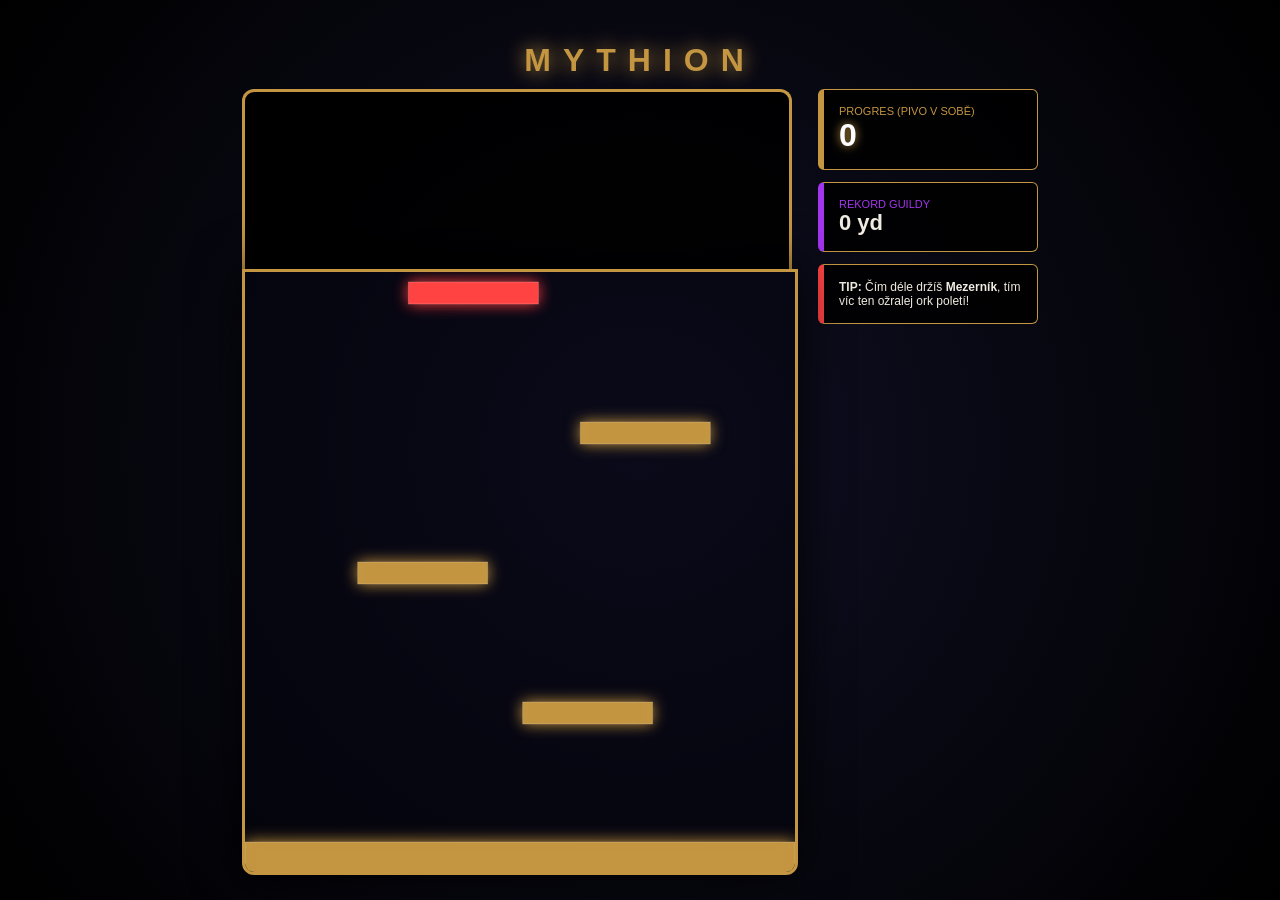
==== commit d2e53db7: "Update hra.html" ====
--- a/hra.html
+++ b/hra.html
@@ -2,7 +2,7 @@
 <html lang="cs">
 <head>
     <meta charset="UTF-8">
-    <title>Mythion: Ultimate Raid Edition</title>
+    <title>Mythion: Beer & Wipe Edition</title>
     <style>
         :root { --gold: #c49642; --mythic: #a335ee; --void: #ff4444; }
         
@@ -10,71 +10,57 @@
             margin: 0; background: #020205; color: #f0ebe0; font-family: 'Segoe UI', sans-serif;
             display: flex; flex-direction: column; align-items: center; justify-content: center; 
             min-height: 100vh; overflow: hidden;
-            position: relative;
-        }
-
-        /* VRSTVENÉ HVĚZDNÉ POZADÍ */
-        .stars-container {
-            position: absolute; width: 100%; height: 100%; z-index: -1;
-            background: radial-gradient(ellipse at bottom, #1B2735 0%, #090A0F 100%);
-        }
-        .layer { position: absolute; top: 0; left: 0; right: 0; bottom: 0; width: 200%; height: 200%; }
-        .stars1 { background: url('https://www.transparenttextures.com/patterns/stardust.png'); animation: move 100s linear infinite; opacity: 0.5; }
-        .stars2 { background: url('https://www.transparenttextures.com/patterns/stardust.png'); animation: move 60s linear infinite; transform: scale(1.5); opacity: 0.3; }
-        
-        @keyframes move { from { transform: translateY(0); } to { transform: translateY(-500px); } }
+        }
+
+        /* DYNAMICKÉ PARALLAX POZADÍ */
+        #bg {
+            position: fixed; top: 0; left: 0; width: 100%; height: 100%; z-index: -1;
+            background: radial-gradient(circle at center, #101025 0%, #000 100%);
+        }
 
         .game-container { display: flex; gap: 20px; align-items: flex-start; z-index: 10; }
         
         .chat-area {
-            width: 506px; height: 150px; background: rgba(0,0,0,0.85);
+            width: 550px; height: 180px; background: rgba(0,0,0,0.9);
             border: 3px solid var(--gold); border-bottom: none; border-radius: 12px 12px 0 0;
             padding: 12px; box-sizing: border-box; display: flex; flex-direction: column; 
-            justify-content: flex-end; font-size: 13px; font-weight: 500; overflow: hidden;
-            box-shadow: inset 0 0 20px rgba(0,0,0,1);
+            justify-content: flex-end; font-size: 13px; line-height: 1.5;
         }
 
         canvas { 
-            border: 3px solid var(--gold); 
-            background: rgba(5, 5, 15, 0.4); 
-            border-radius: 0 0 12px 12px;
-            box-shadow: 0 20px 50px rgba(0,0,0,0.8);
-        }
-
-        .sidebar { width: 210px; display: flex; flex-direction: column; gap: 12px; }
+            border: 3px solid var(--gold); background: rgba(5, 5, 15, 0.5); 
+            border-radius: 0 0 12px 12px; box-shadow: 0 0 50px rgba(0,0,0,0.9);
+        }
+
+        .sidebar { width: 220px; display: flex; flex-direction: column; gap: 12px; }
         .panel { 
-            background: rgba(0,0,0,0.8); border: 1px solid var(--gold); 
+            background: rgba(0,0,0,0.85); border: 1px solid var(--gold); 
             border-left: 6px solid var(--gold); padding: 15px; border-radius: 6px;
-            backdrop-filter: blur(5px);
-        }
-        .score-num { font-size: 30px; font-weight: bold; color: #fff; text-shadow: 0 0 10px var(--gold); }
-        
-        /* BARVY CHATU */
-        .chat-mimi { color: #ff80df; } 
-        .chat-arny { color: #ffb100; }
-        .chat-suzu { color: #00ccff; }
-        .chat-ex { color: #a335ee; }
-        .chat-guild { color: #40ff40; font-weight: bold; }
+        }
+        .score-num { font-size: 32px; font-weight: bold; color: #fff; text-shadow: 0 0 10px var(--gold); }
+        
+        /* BARVY POSTAV */
+        .c-mimi { color: #ff80df; font-weight: bold; } 
+        .c-arny { color: #ffb100; font-weight: bold; }
+        .c-suzu { color: #00ccff; font-weight: bold; }
+        .c-ex { color: #a335ee; font-weight: bold; }
+        .c-fajtus { color: #ff4444; font-weight: bold; }
+        .c-matez { color: #44ff44; font-weight: bold; }
         
         .overlay { 
-            display: none; position: absolute; top: 150px; left: 0; width: 506px; height: 606px; 
-            background: rgba(0,0,0,0.9); flex-direction: column; justify-content: center; align-items: center; z-index: 100;
+            display: none; position: absolute; top: 180px; left: 0; width: 550px; height: 606px; 
+            background: rgba(0,0,0,0.95); flex-direction: column; justify-content: center; align-items: center; z-index: 100;
         }
         button { 
-            background: var(--gold); border: none; padding: 15px 30px; font-size: 16px;
-            font-weight: bold; cursor: pointer; border-radius: 6px; transition: 0.3s;
-        }
-        button:hover { background: #e0ac4e; transform: scale(1.05); }
+            background: var(--gold); border: none; padding: 15px 30px; font-size: 18px;
+            font-weight: bold; cursor: pointer; border-radius: 6px; color: #000;
+        }
     </style>
 </head>
 <body>
 
-    <div class="stars-container">
-        <div class="layer stars1"></div>
-        <div class="layer stars2"></div>
-    </div>
-
-    <h1 style="color: var(--gold); letter-spacing: 12px; text-transform: uppercase; margin-bottom: 15px; text-shadow: 0 0 20px rgba(196,150,66,0.8);">Mythion</h1>
+    <div id="bg"></div>
+    <h1 style="color: var(--gold); letter-spacing: 12px; text-transform: uppercase; margin-bottom: 10px; text-shadow: 0 0 20px #c49642;">Mythion</h1>
 
     <div class="game-container">
         <div class="canvas-wrap">
@@ -82,21 +68,25 @@
             <div style="position: relative;">
                 <canvas id="gameCanvas"></canvas>
                 <div id="gameOver" class="overlay">
-                    <h2 style="color:var(--void); font-size: 36px;">WIPE / REPAIR</h2>
+                    <h2 style="color:var(--void); font-size: 40px; margin: 0;">PROMILLI FAIL</h2>
+                    <p id="deathReason" style="color: #ccc; font-style: italic; margin-bottom: 20px;"></p>
                     <div id="finalScore" class="score-num" style="margin-bottom: 25px;">0 yd</div>
-                    <button onclick="reset()">DALŠÍ POKUS (PULL!)</button>
+                    <button onclick="reset()">EXNOUT A ZNOVU</button>
                 </div>
             </div>
         </div>
 
         <div class="sidebar">
             <div class="panel">
-                <div style="font-size: 11px; color: var(--gold); letter-spacing: 1px;">M+ SCORE</div>
+                <div style="font-size: 11px; color: var(--gold);">PROGRES (PIVO V SOBĚ)</div>
                 <div id="curScore" class="score-num">0</div>
             </div>
             <div class="panel" style="border-left-color: var(--mythic)">
-                <div style="font-size: 11px; color: var(--mythic); letter-spacing: 1px;">SEASON BEST</div>
+                <div style="font-size: 11px; color: var(--mythic);">REKORD GUILDY</div>
                 <div id="bestScore" style="font-size: 22px; font-weight: bold;">0 yd</div>
+            </div>
+            <div class="panel" style="border-left-color: #ff4444; font-size: 12px;">
+                <b>TIP:</b> Čím déle držíš <b>Mezerník</b>, tím víc ten ožralej ork poletí!
             </div>
         </div>
     </div>
@@ -104,83 +94,98 @@
     <script>
         const canvas = document.getElementById('gameCanvas');
         const ctx = canvas.getContext('2d');
-        canvas.width = 500; canvas.height = 600;
+        canvas.width = 550; canvas.height = 600;
 
         const img = new Image(); img.src = 'https://render.worldofwarcraft.com/eu/icons/56/inv_helmet_06.jpg';
 
         let p, platforms, score, best, active, started, camY, keys = {};
         let jumpCharge = 0;
         
-        best = localStorage.getItem('myth_ultimate_best') || 0;
+        best = localStorage.getItem('myth_beer_best') || 0;
         document.getElementById('bestScore').innerText = best + " yd";
 
         const members = [
-            {n: "Mimi", c: "chat-mimi", m: [
-                "S jinou guildou se mi to dělá mnohem líp...",
-                "Já jsem větší frajer než vy, tohle už jsem dávno udělal.",
-                "S jinou guildou už jsem to prošel, tam se nefailovalo.",
-                "Mám prostě lepší gear a víc zkušeností, smůla.",
-                "To je hrozný, já už tohle měl hotový loni na altovi.",
-                "Jsem tu jen proto, že mě prosili, jinak bych byl v top raidu.",
-                "Mimi vidí všechno... i vaše trapný dps.",
-                "S jinou guildou jsme tohle dávali se zavřenýma očima.",
-                "Proč mi to děláte? Já už to měl dávno vyfarmený."
-            ]},
-            {n: "Arny", c: "chat-arny", m: [
-                "Mimi, jestli ještě jednou řekneš jiná guilda, letíš!",
-                "Makej orku, nebo ti Jefoma máma nedá nášup!",
-                "Mimi, nikoho tvůj starej progres nezajímá.",
-                "Kdo to zase pullnul? Arny nemá manu!",
-                "To je dps jak u tanka po lobotomii.",
-                "Mimi, radši skákej a neřeš minulost, lamo.",
-                "Příští fail a všichni platíte repair ze svýho!"
-            ]},
-            {n: "Suzu", c: "chat-suzu", m: [
-                "Healovat tuhle bandu je za trest.",
-                "Mimi, přestaň machrovat a uhni z tý červený!",
-                "Došly mi potky, tak se snažte neumřít.",
-                "Zase padáš? Suzu tě zvedat nebude!",
-                "Mám low manu, skákejte opatrně.",
-                "Ten ork má míň HP než můj mount.",
-                "Už zase wipe? Jdu na kafe, zatím se snažte."
-            ]},
-            {n: "Exsqueez", c: "chat-ex", m: [
-                "Exsqueez me? To byl jako pokus o skok?",
-                "Půjčte mi někdo na repair, Mimi mi všechno vylootoval.",
-                "Vidím wipe, vidím tmu... a Mimiho ego.",
-                "Ten ork je pomalejší než načítání Battle.netu.",
-                "Mimi, tvoje kecy mají větší cooldown než tvoje skilly.",
-                "Wipe za 3... 2... 1... klasika.",
-                "Má ten ork vůbec zapnutý monitor?"
+            {n: "Mimi", c: "c-mimi", m: [
+                "S jinou guildou se mi to teda dělalo mnohem líp...",
+                "Piju jen výběrový víno, tohle vaše pivo je pro socky.",
+                "Já jsem větší frajer než vy, tohle jsem prošel už v pre-alphě.",
+                "Tuhle mechaniku jsem vymyslel já, vy ji jen kazíte.",
+                "Mimi vidí všechno, i to, jak se ti klepou ruce z absťáku.",
+                "S jinou guildou jsme tohle skákali poslepu a u toho jsme stíhali First Kill.",
+                "Nezdržujte mě, čeká na mě top guilda, ne tahle vaše hospoda.",
+                "Já už to měl hotový loni, vy jste jen moje levná pracovní síla."
+            ]},
+            {n: "Arny", c: "c-arny", m: [
+                "Mimi, jestli ještě jednou řekneš jiná guilda, proženu ti šíp hlavou!",
+                "Kdo mi dopil pivo?! Seberte mu loot!",
+                "Makej orku, nebo ti Jefoma máma uvaří k obědu tvoje vlastní boty!",
+                "Soustřeďte se! Padáte víc než já po desátym kousku.",
+                "To je dps jak u mrtvýho tchoře.",
+                "Příští wipe jde Mimi z raidu... i s tím svým vínem!"
+            ]},
+            {n: "Suzu", c: "c-suzu", m: [
+                "Nehealuju nikoho, kdo nemá aspoň 2 promile!",
+                "Mimi, uhni z tý červený, nebo ti ten tvůj progres nacpu do...",
+                "Došly mi potky, pijte pivo, léčí to líp.",
+                "Zase dole? Suzu tě zvedne, až dopije tohle orosený.",
+                "Jsem healerka, ne vaše uklízečka blitků!"
+            ]},
+            {n: "Fajtus", c: "c-fajtus", m: [
+                "Hoďte tam někdo Bloodlust, mně už dochází dech!",
+                "Ty vole, já nevidím ty plošiny, kdo tu zhasnul?",
+                "Mimi, ty tvoje kecy pálí víc než můj fireball.",
+                "Pije tu někdo rum? Pivo je moc pomalý.",
+                "Wipe? Nevadí, aspoň stihnu dojít pro další bednu."
+            ]},
+            {n: "Matez666", c: "c-matez", m: [
+                "Mám zapnutý monitor? Ne, moment, to je jen zrcadlo.",
+                "666 je moje číslo, ale s tímhle skákáním skončíme v pekle všichni.",
+                "Mimi, ty jsi frajer leda tak v LFR, tak se uklidni.",
+                "Tenhle raid je horší než ranní kocovina.",
+                "Pojďme to pushnout, v lednici už mám jenom světlo."
+            ]},
+            {n: "Exsqueez", c: "c-ex", m: [
+                "Exsqueez me? To byl skok, nebo jsi jen zakopl o vlastní ego?",
+                "Půjč mi někdo na repair, utratil jsem všechno v baru.",
+                "Vidím wipe, vidím tmu a vidím Mimiho, jak zase brečí.",
+                "Mimi, tvoje jiná guilda tě vykopla, protože jsi pil moc limonády.",
+                "Má ten ork lagy, nebo je prostě jenom vylitej?"
             ]}
+        ];
+
+        const deathReasons = [
+            "Mimi tě ubrečel k smrti o svý minulý guildě.",
+            "Upadl jsi a rozlil si pivo. Hanba ti!",
+            "Arny ti dal kick, protože jsi skákal střízlivej.",
+            "Suzu tě odmítla zvednout, protože nemáš v krvi ethanol.",
+            "Matez666 tě omylem obětoval satanovi pro lepší loot."
         ];
 
         function msg() {
             const c = document.getElementById('chat');
             const d = document.createElement('div');
-            d.style.marginBottom = "4px";
             const member = members[Math.floor(Math.random()*members.length)];
             const text = member.m[Math.floor(Math.random()*member.m.length)];
-            d.innerHTML = `<span class="chat-guild">[Guild]</span> <span class="${member.c}">${member.n}:</span> ${text}`;
+            d.innerHTML = `<span style="color:#40ff40">[Guild]</span> <span class="${member.c}">${member.n}:</span> ${text}`;
             c.appendChild(d);
-            if(c.childNodes.length > 6) c.removeChild(c.firstChild);
+            if(c.childNodes.length > 7) c.removeChild(c.firstChild);
             c.scrollTop = c.scrollHeight;
         }
 
         function reset() {
-            p = { x: 230, y: 500, w: 44, h: 44, dy: 0, dx: 0, grounded: false };
-            platforms = [{x: 0, y: 570, w: 500, h: 100, type: 'safe', alpha: 1, dead: false}];
-            for(let i=1; i<12; i++) spawnPlat(570 - i * 145);
+            p = { x: 250, y: 500, w: 45, h: 45, dy: 0, dx: 0, grounded: false };
+            platforms = [{x: 0, y: 570, w: 550, h: 100, type: 'safe', alpha: 1, dead: false}];
+            for(let i=1; i<15; i++) spawnPlat(570 - i * 140);
             score = 0; camY = 0; active = true; started = false; jumpCharge = 0;
             document.getElementById('gameOver').style.display = 'none';
         }
 
         function spawnPlat(y) {
-            const w = 125;
+            const w = 130;
             const lastType = platforms[platforms.length - 1].type;
             let type = 'safe';
-            if (lastType === 'safe' && platforms.length > 3 && Math.random() > 0.6) type = 'void';
-            platforms.push({ x: Math.random()*(canvas.width-w), y, w, h: 20, type, alpha: 1, dead: false });
+            if (lastType === 'safe' && platforms.length > 3 && Math.random() > 0.55) type = 'void';
+            platforms.push({ x: Math.random()*(canvas.width-w), y, w, h: 22, type, alpha: 1, dead: false });
         }
 
         window.onkeydown = e => { keys[e.code] = true; if(e.code === 'Space') e.preventDefault(); };
@@ -188,13 +193,13 @@
 
         function loop() {
             if(active) {
-                if(keys['ArrowLeft'] || keys['KeyA']) p.dx = -7;
-                else if(keys['ArrowRight'] || keys['KeyD']) p.dx = 7;
-                else p.dx *= 0.82;
+                if(keys['ArrowLeft'] || keys['KeyA']) p.dx = -7.5;
+                else if(keys['ArrowRight'] || keys['KeyD']) p.dx = 7.5;
+                else p.dx *= 0.85;
 
                 if (keys['Space'] && p.grounded) {
-                    jumpCharge += 1.1;
-                    if (jumpCharge > 21) jumpCharge = 21;
+                    jumpCharge += 1.2;
+                    if (jumpCharge > 22) jumpCharge = 22;
                 } else if (!keys['Space'] && jumpCharge > 0) {
                     p.dy = -jumpCharge - 6;
                     jumpCharge = 0;
@@ -202,7 +207,7 @@
                     started = true;
                 }
 
-                p.dy += 0.58; 
+                p.dy += 0.6; 
                 p.x += p.dx; p.y += p.dy;
                 if(p.x > canvas.width) p.x = -p.w; if(p.x < -p.w) p.x = canvas.width;
 
@@ -212,55 +217,56 @@
                        p.y + p.h > plat.y && p.y + p.h < plat.y + plat.h + p.dy) {
                         p.y = plat.y - p.h; p.dy = 0; p.grounded = true;
                         if(plat.type === 'void' && started) {
-                            plat.alpha -= 0.15;
+                            plat.alpha -= 0.2; // Rychlejší mizení pro větší hardcore
                             if(plat.alpha <= 0) plat.dead = true;
                         }
                     }
                 });
 
                 if(started) {
-                    if(p.y < camY + 300) camY += (p.y - 300 - camY) * 0.14;
+                    if(p.y < camY + 300) camY += (p.y - 300 - camY) * 0.15;
                     score = Math.max(score, Math.floor(Math.abs(p.y - 500)/10));
                     document.getElementById('curScore').innerText = score;
                 }
 
-                if(platforms[platforms.length-1].y > camY - 100) spawnPlat(platforms[platforms.length-1].y - 145);
+                if(platforms[platforms.length-1].y > camY - 100) spawnPlat(platforms[platforms.length-1].y - 140);
                 
-                if(p.y > camY + 750 && started) {
+                if(p.y > camY + 700 && started) {
                     active = false;
                     document.getElementById('gameOver').style.display = 'flex';
                     document.getElementById('finalScore').innerText = score + " yd";
-                    if(score > best) { best = score; localStorage.setItem('myth_ultimate_best', best); document.getElementById('bestScore').innerText = best + " yd"; }
+                    document.getElementById('deathReason').innerText = deathReasons[Math.floor(Math.random()*deathReasons.length)];
+                    if(score > best) { best = score; localStorage.setItem('myth_beer_best', best); document.getElementById('bestScore').innerText = best + " yd"; }
                 }
             }
 
-            ctx.clearRect(0,0,500,600);
+            ctx.clearRect(0,0,canvas.width,canvas.height);
             ctx.save(); ctx.translate(0, -camY);
+
             platforms.forEach(plat => {
                 if(!plat.dead) {
                     ctx.globalAlpha = plat.alpha;
                     ctx.fillStyle = plat.type === 'void' ? '#ff4444' : '#c49642';
-                    ctx.shadowBlur = 20; ctx.shadowColor = ctx.fillStyle;
+                    ctx.shadowBlur = 15; ctx.shadowColor = ctx.fillStyle;
                     ctx.fillRect(plat.x, plat.y, plat.w, plat.h);
-                    // Detail plošiny
-                    ctx.strokeStyle = "rgba(255,255,255,0.3)";
+                    ctx.strokeStyle = "rgba(255,255,255,0.2)";
                     ctx.strokeRect(plat.x, plat.y, plat.w, plat.h);
                 }
             });
+
             ctx.globalAlpha = 1; ctx.shadowBlur = 0;
             if(jumpCharge > 0) {
-                ctx.fillStyle = '#40ff40';
-                ctx.fillRect(p.x, p.y + p.h + 10, (jumpCharge/21)*p.w, 6);
+                ctx.fillStyle = '#44ff44';
+                ctx.fillRect(p.x, p.y + p.h + 10, (jumpCharge/22)*p.w, 6);
             }
             ctx.drawImage(img, p.x, p.y, p.w, p.h);
             ctx.restore();
             requestAnimationFrame(loop);
         }
 
-        // Náhodné hlášky v různých intervalech
         function scheduleMsg() {
             if(active && started) msg();
-            setTimeout(scheduleMsg, 5000 + Math.random() * 6000);
+            setTimeout(scheduleMsg, 4000 + Math.random() * 5000);
         }
 
         reset(); loop(); scheduleMsg();
